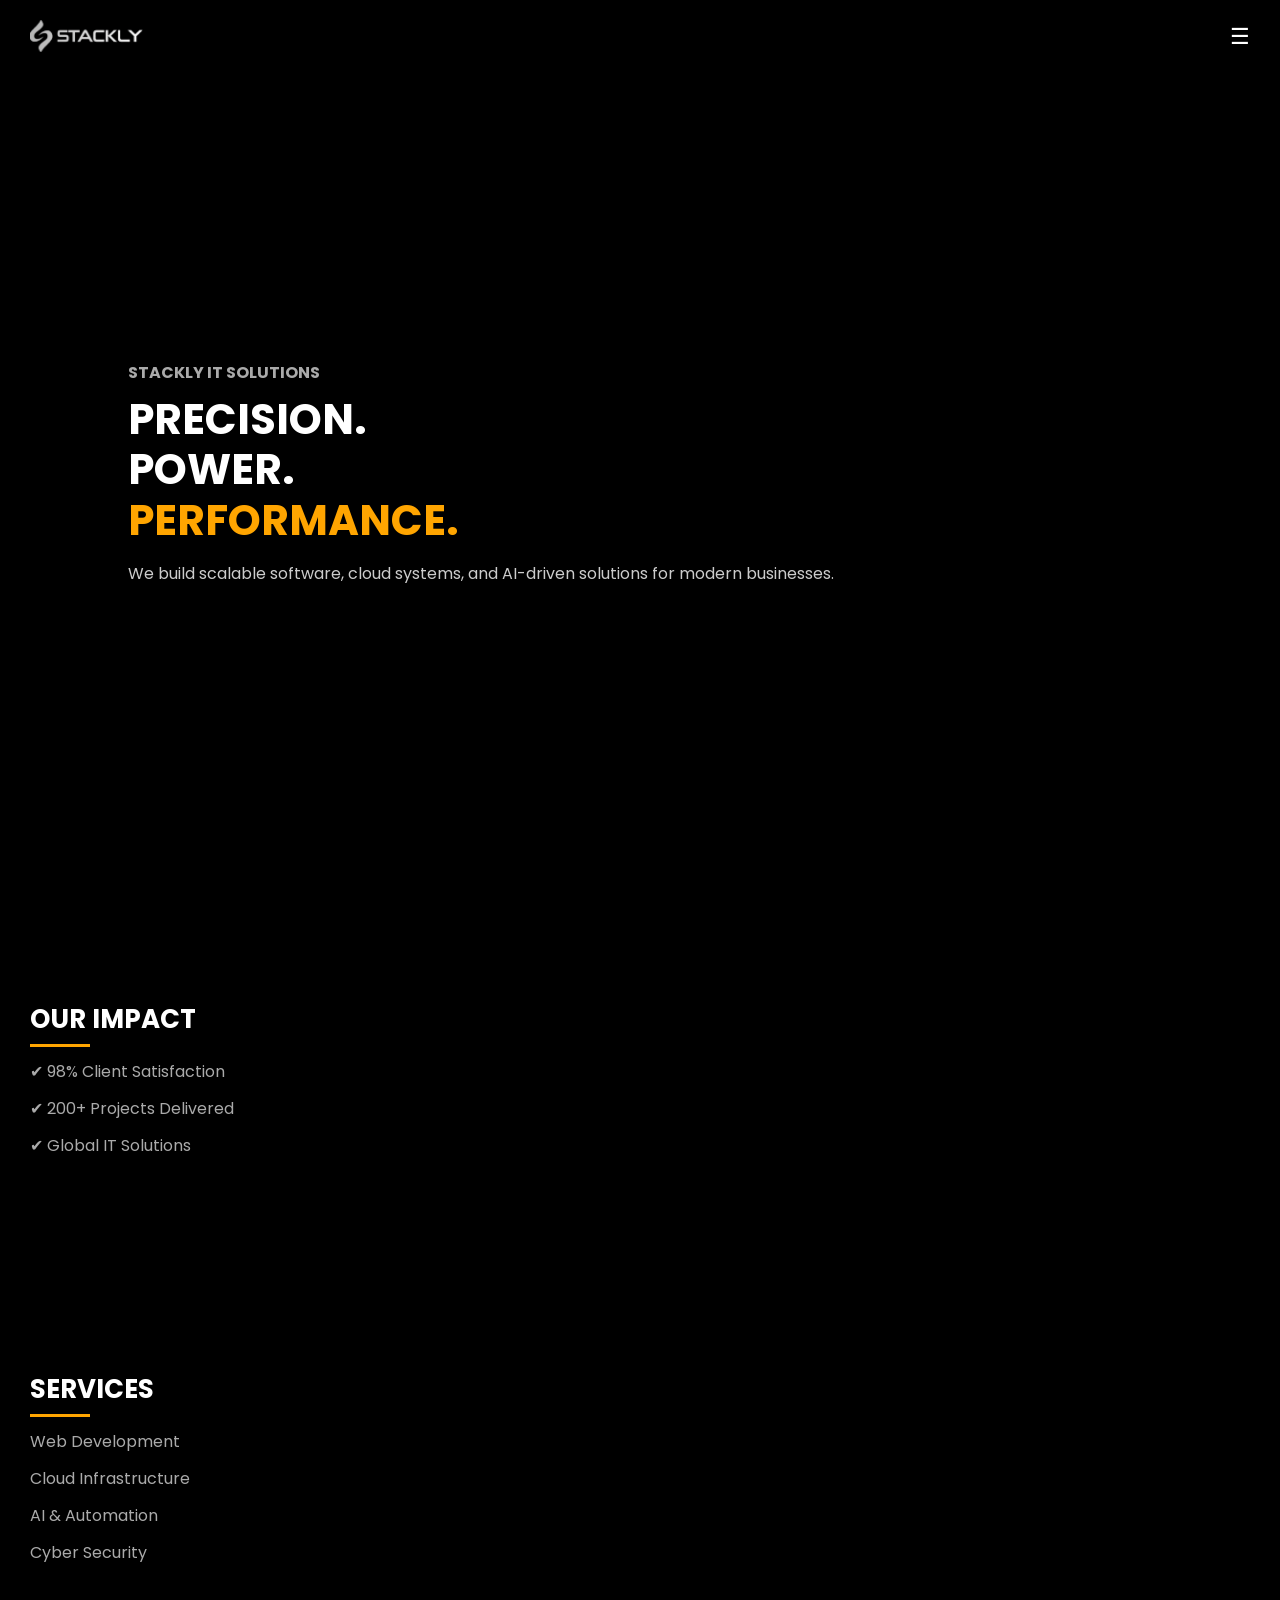
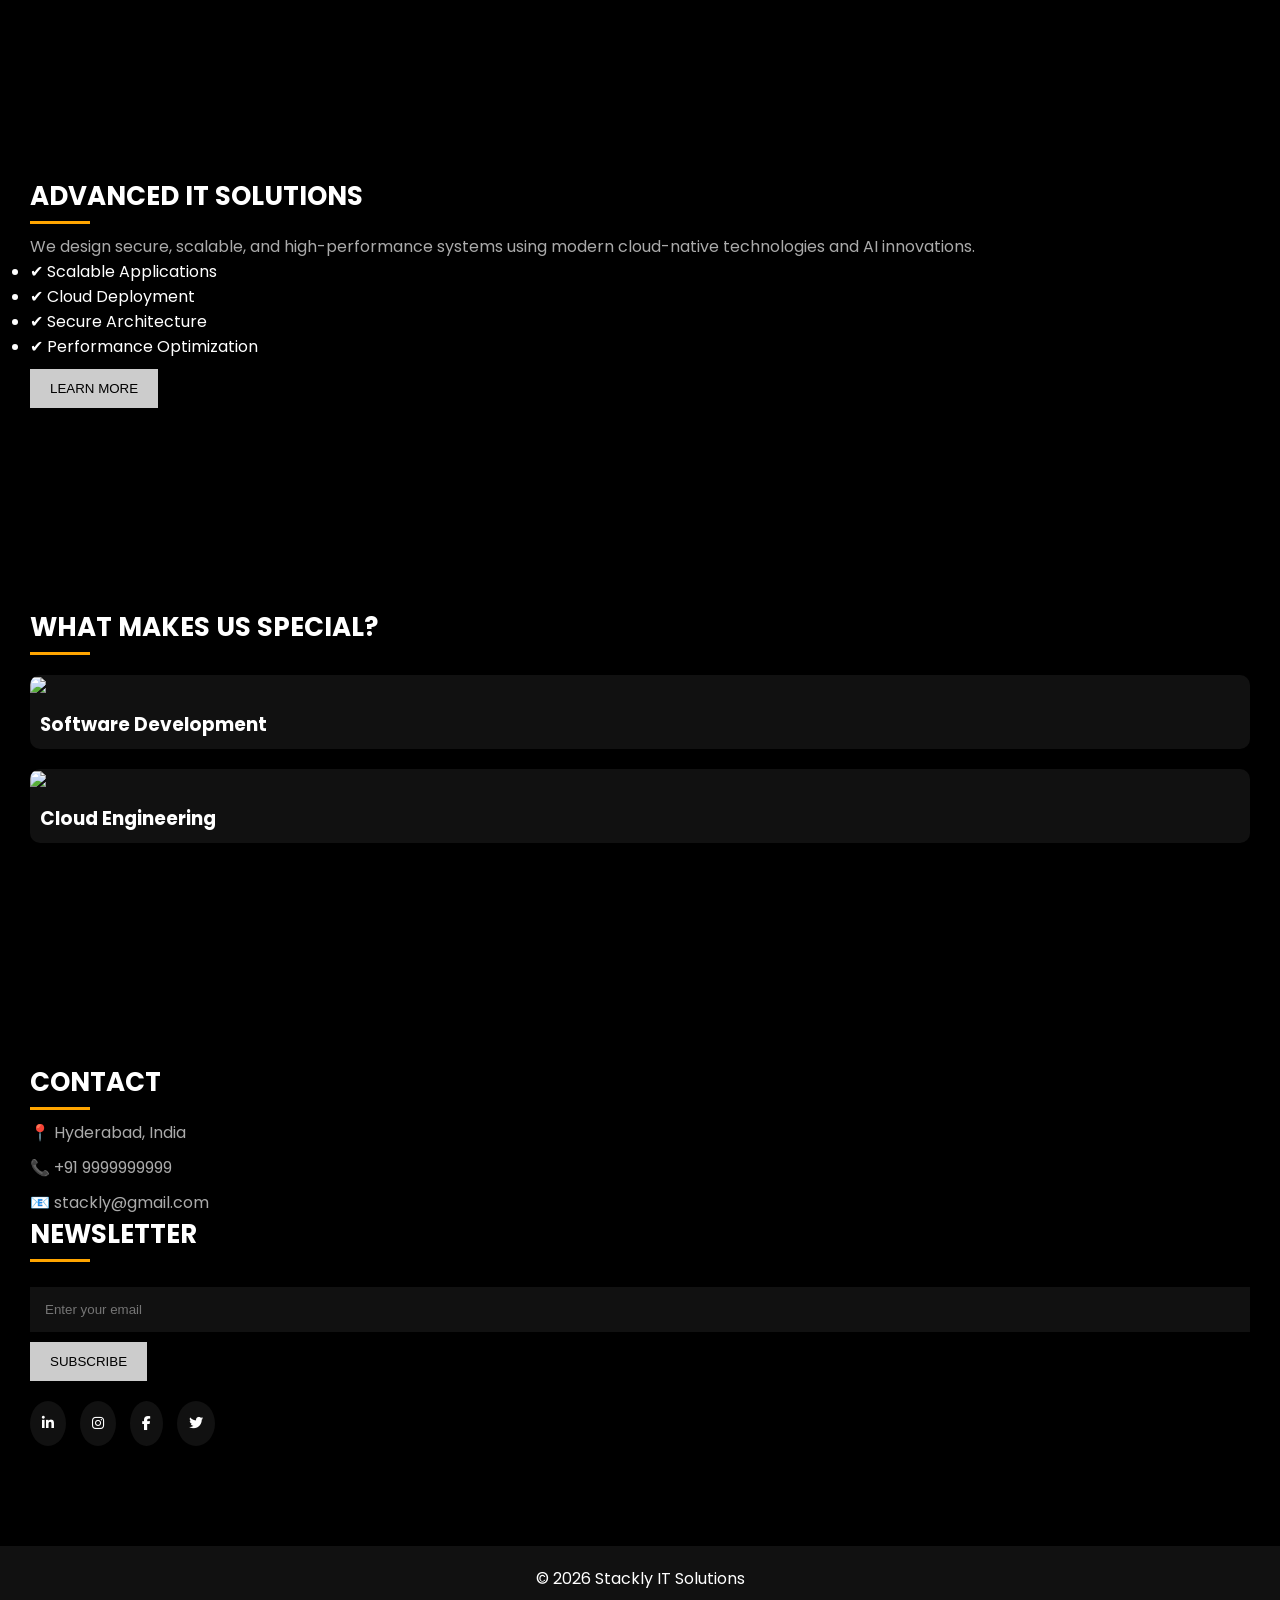
==== index.html @ 2396d8d6 "first commit" ====
<!DOCTYPE html>
<html lang="en">
<head>
  <meta charset="UTF-8">
  <meta name="viewport" content="width=device-width, initial-scale=1.0">
  <title>Stackly IT</title>

  <link rel="stylesheet" href="style.css">
  <link rel="stylesheet" href="menu.css">
<link rel="stylesheet" href="https://cdnjs.cloudflare.com/ajax/libs/font-awesome/6.5.0/css/all.min.css">
  <link href="https://fonts.googleapis.com/css2?family=Poppins:wght@300;500;700&display=swap" rel="stylesheet">
</head>

<body>

<!-- HEADER -->
<header class="header">
  <div class="logo">
  <img src="images/logo.webp" alt="Stackly">
</div>
  <div class="menu-icon" onclick="openMenu()">☰</div>
</header>

<!-- MENU -->
<div class="menu" id="menu">
  <div class="menu-box">
    <span class="close" onclick="closeMenu()">✕</span>

    <a href="index.html">Home</a>
    <a href="about.html">About Us</a>
    <a href="services.html">Services</a>
    <a href="projects.html">Projects</a>
    <a href="blog.html">Blog</a>
    <a href="contact.html">Contact</a>

    <a href="signup.html">
  <button class="signup">Sign Up</button>
</a>
    <a href="login.html"><button class="login">Login</button></a>
  </div>
</div>

<!-- HERO -->
<section class="hero" style="background-image:url('https://images.unsplash.com/photo-1498050108023-c5249f4df085')">
  <div class="overlay"></div>

  <div class="hero-content">
    <h4>STACKLY IT SOLUTIONS</h4>

    <h1>
      PRECISION.<br>
      POWER.<br>
      <span>PERFORMANCE.</span>
    </h1>

    <p>
      We build scalable software, cloud systems, and AI-driven solutions
      for modern businesses.
    </p>
  </div>
</section>

<!-- STATS -->
<section class="section reveal">
  <h2>OUR IMPACT</h2>

  <div class="list">
    <p>✔ 98% Client Satisfaction</p>
    <p>✔ 200+ Projects Delivered</p>
    <p>✔ Global IT Solutions</p>
  </div>
</section>

<!-- SERVICES -->
<section class="section reveal">
  <h2>SERVICES</h2>

  <div class="list">
    <p>Web Development</p>
    <p>Cloud Infrastructure</p>
    <p>AI & Automation</p>
    <p>Cyber Security</p>
  </div>
</section>

<!-- FEATURE -->
<section class="section reveal">
  <h2>ADVANCED IT SOLUTIONS</h2>

  <p>
    We design secure, scalable, and high-performance systems using modern
    cloud-native technologies and AI innovations.
  </p>

  <ul>
    <li>✔ Scalable Applications</li>
    <li>✔ Cloud Deployment</li>
    <li>✔ Secure Architecture</li>
    <li>✔ Performance Optimization</li>
  </ul>

  <button>LEARN MORE</button>
</section>

<!-- GALLERY -->
<section class="section reveal">
  <h2>WHAT MAKES US SPECIAL?</h2>

  <div class="cards">

    <div class="card">
      <img src="https://images.unsplash.com/photo-1518770660439-4636190af475">
      <h3>Software Development</h3>
    </div>

    <div class="card">
      <img src="https://images.unsplash.com/photo-1555949963-aa79dcee981c">
      <h3>Cloud Engineering</h3>
    </div>

  </div>
</section>

<!-- CONTACT -->
<section class="section reveal">

  <h2>CONTACT</h2>

  <p>📍 Hyderabad, India</p>
  <p>📞 +91 9999999999</p>
  <p>📧 stackly@gmail.com</p>

  <h2>NEWSLETTER</h2>

  <input type="email" placeholder="Enter your email">
  <button>SUBSCRIBE</button>

  <div class="socials">

  <a href="#"><i class="fab fa-linkedin-in"></i></a>
  <a href="#"><i class="fab fa-instagram"></i></a>
  <a href="#"><i class="fab fa-facebook-f"></i></a>
  <a href="#"><i class="fab fa-twitter"></i></a>

</div>
</section>

<!-- FOOTER -->
<footer class="footer">
  <p>© 2026 Stackly IT Solutions</p>
</footer>

<!-- JS -->
<script src="script.js"></script>

</body>
</html>
---- style.css ----
/* RESET */
* {
  margin: 0;
  padding: 0;
  box-sizing: border-box;
}

/* BODY */
body {
  font-family: 'Poppins', sans-serif;
  background: #000;
  color: white;
  overflow-x: hidden;
}

/* HEADER */
.header {
  position: fixed;
  width: 100%;
  display: flex;
  justify-content: space-between;
  padding: 20px 30px;
  z-index: 1000;
  transition: 0.3s;
}

.logo {
  font-weight: bold;
  font-size: 20px;
  text-align: center;
}

.menu-icon {
  font-size: 22px;
  cursor: pointer;
}

/* HERO */
.hero {
  height: 100vh;
  position: relative;
  background-size: cover;
  background-position: center;
}

.overlay {
  position: absolute;
  width: 100%;
  height: 100%;
  background: rgba(0,0,0,0.7);
}

.hero-content {
  position: absolute;
  top: 40%;
  left: 10%;
  animation: fadeUp 1s ease;
}

.hero h4 {
  color: #aaa;
  margin-bottom: 10px;
}

.hero h1 {
  font-size: 42px;
  line-height: 1.2;
}

.hero h1 span {
  color: orange;
}

.hero p {
  margin-top: 15px;
  color: #ccc;
}

/* SECTION */
.section {
  padding: 100px 30px;
}

.section h2 {
  font-size: 26px;
  margin-bottom: 10px;
  position: relative;
}

.section h2::after {
  content: "";
  width: 60px;
  height: 3px;
  background: orange;
  display: block;
  margin-top: 5px;
}

.section p {
  color: #aaa;
  margin-top: 10px;
}

/* LIST */
.list p {
  margin: 12px 0;
}

/* CARDS */
.cards {
  margin-top: 20px;
}

.card {
  margin-bottom: 20px;
  border-radius: 10px;
  overflow: hidden;
  background: #111;
}

.card img {
  width: 100%;
  transition: 0.5s;
}

.card:hover img {
  transform: scale(1.1);
}

.card h3 {
  padding: 10px;
}

/* FEATURE */
.feature {
  padding: 100px 30px;
}

.feature ul {
  margin-top: 15px;
}

.feature li {
  margin: 10px 0;
}

/* INPUT */
input {
  width: 100%;
  padding: 15px;
  margin-top: 15px;
  background: #111;
  border: none;
  color: white;
}

/* BUTTON */
button {
  padding: 12px 20px;
  background: #ccc;
  border: none;
  margin-top: 10px;
  cursor: pointer;
  transition: 0.3s;
}

button:hover {
  background: orange;
  color: black;
}

/* SOCIAL */
.socials {
  margin-top: 20px;
}

.socials span {
  margin-right: 10px;
  padding: 10px;
  background: #111;
  border-radius: 50%;
  transition: 0.3s;
}

.socials span:hover {
  background: orange;
}

/* FOOTER */
.footer {
  text-align: center;
  padding: 20px;
  background: #111;
}

/* LOGIN PAGE */
.login-section {
  height: 100vh;
  display: flex;
  justify-content: center;
  align-items: center;
}

.login-box {
  width: 300px;
  background: #111;
  padding: 30px;
  border-radius: 15px;
  text-align: center;
}

.login-box input {
  margin-bottom: 15px;
}

/* DASHBOARD */
.dashboard {
  display: flex;
  margin-top: 80px;
}

.sidebar {
  width: 200px;
  background: #111;
  padding: 20px;
  height: 100vh;
}

.sidebar li {
  margin: 15px 0;
}

.main {
  flex: 1;
  padding: 20px;
}

.stats {
  display: flex;
  gap: 20px;
  margin-top: 20px;
}

.stats .card {
  flex: 1;
  padding: 20px;
  text-align: center;
}

/* ANIMATIONS */
.reveal {
  opacity: 0;
  transform: translateY(50px);
  transition: 1s;
}

.reveal.active {
  opacity: 1;
  transform: translateY(0);
}

@keyframes fadeUp {
  from {
    opacity: 0;
    transform: translateY(40px);
  }
  to {
    opacity: 1;
    transform: translateY(0);
  }
}

/* RIPPLE */
button {
  position: relative;
  overflow: hidden;
}

.ripple {
  position: absolute;
  width: 100px;
  height: 100px;
  background: rgba(255,255,255,0.4);
  border-radius: 50%;
  transform: scale(0);
  animation: ripple 0.5s linear;
}

@keyframes ripple {
  to {
    transform: scale(3);
    opacity: 0;
  }
}

/* RESPONSIVE */
@media (max-width: 768px) {
  .hero-content {
    left: 5%;
  }

  .stats {
    flex-direction: column;
  }

  .dashboard {
    flex-direction: column;
  }

  .sidebar {
    width: 100%;
    height: auto;
  }
}



/* ================= SIGNUP PAGE ================= */

.signup-page {
  background: url("https://images.unsplash.com/photo-1503376780353-7e6692767b70") no-repeat center/cover;
  height: 100vh;
  color: white;
  overflow: hidden;
  position: relative;
}

/* OVERLAY */
.signup-page::before {
  content: "";
  position: absolute;
  width: 100%;
  height: 100%;
  background: rgba(0,0,0,0.75);
}

/* BACK BUTTON */
.back-btn {
  position: absolute;
  top: 20px;
  left: 20px;
  padding: 10px 15px;
  border-radius: 20px;
  background: rgba(255,255,255,0.1);
  color: white;
  text-decoration: none;
  backdrop-filter: blur(10px);
}

/* HEADER TEXT */
.top-text {
  position: absolute;
  top: 80px;
  width: 100%;
  text-align: center;
}

.top-text h1 {
  font-size: 30px;
}

.top-text p {
  color: orange;
  font-style: italic;
}

/* CARD */
.signup-card {
  position: absolute;
  bottom: 0;
  width: 100%;
  max-width: 420px;
  left: 50%;
  transform: translateX(-50%) translateY(100px);
  background: rgba(20,20,20,0.9);
  padding: 25px;
  border-radius: 20px 20px 0 0;
  backdrop-filter: blur(15px);
  animation: slideUp 0.6s ease forwards;
}

@keyframes slideUp {
  to {
    transform: translateX(-50%) translateY(0);
  }
}

.signup-card h2,
.signup-card h3 {
  text-align: center;
}

.desc {
  text-align: center;
  color: #aaa;
  margin-bottom: 20px;
}

/* FORM */
.signup-card label {
  font-size: 12px;
  color: #aaa;
  display: block;
  margin-top: 15px;
}

.signup-card input {
  width: 100%;
  padding: 12px;
  margin-top: 5px;
  border-radius: 10px;
  border: none;
  background: #111;
  color: white;
}

/* BUTTON */
.register {
  width: 100%;
  padding: 14px;
  margin-top: 20px;
  background: orange;
  border: none;
  border-radius: 10px;
  font-weight: bold;
}

/* LOGIN TEXT */
.login-text {
  text-align: center;
  margin-top: 15px;
  color: #aaa;
}

.login-text a {
  color: orange;
}


/* SOCIAL ICONS */
.socials {
  margin-top: 20px;
}

.socials a {
  display: inline-block;
  margin-right: 10px;
  padding: 12px;
  background: #111;
  border-radius: 50%;
  color: white;
  transition: 0.3s;
  font-size: 14px;
}

.socials a:hover {
  background: orange;
  color: black;
  transform: scale(1.1);
}


/* ================= LOGIN PAGE ================= */

.login-page {
  background: url("https://images.unsplash.com/photo-1503376780353-7e6692767b70") no-repeat center/cover;
  height: 100vh;
  color: white;
  position: relative;
}

/* OVERLAY */
.login-page::before {
  content: "";
  position: absolute;
  width: 100%;
  height: 100%;
  background: rgba(0,0,0,0.75);
}

/* TOP TEXT */
.top-text {
  position: absolute;
  top: 80px;
  width: 100%;
  text-align: center;
}

.top-text h1 {
  font-size: 30px;
}

.top-text p {
  color: orange;
  font-style: italic;
}

/* CARD */
.login-card {
  position: absolute;
  bottom: 0;
  width: 100%;
  max-width: 420px;
  left: 50%;
  transform: translateX(-50%) translateY(100px);
  background: rgba(20,20,20,0.9);
  padding: 25px;
  border-radius: 20px 20px 0 0;
  backdrop-filter: blur(15px);
  animation: slideUp 0.6s ease forwards;
}

/* TEXT */
.login-card h2,
.login-card h3 {
  text-align: center;
}

.desc {
  text-align: center;
  color: #aaa;
  margin-bottom: 20px;
}

/* INPUT BOX */
.input-box {
  display: flex;
  align-items: center;
  background: #111;
  border-radius: 10px;
  padding: 10px;
  margin-top: 8px;
}

.input-box i {
  margin-right: 10px;
  color: #aaa;
}

.input-box input {
  border: none;
  background: transparent;
  color: white;
  width: 100%;
  outline: none;
}

/* LABEL ROW */
.label-row {
  display: flex;
  justify-content: space-between;
  margin-top: 15px;
}

.forgot {
  font-size: 12px;
  color: #aaa;
}

/* BUTTON */
.login-btn {
  width: 100%;
  padding: 14px;
  margin-top: 20px;
  background: orange;
  border: none;
  border-radius: 10px;
  font-weight: bold;
}

/* SIGNUP TEXT */
.signup-text {
  text-align: center;
  margin-top: 15px;
  color: #aaa;
}

.signup-text a {
  color: orange;
}

.logo img {
  height: 32px;
  width: auto;
  object-fit: contain;
  text-align: center;
  
}
---- menu.css ----
.menu {
  position: fixed;
  inset: 0;
  background: rgba(0,0,0,0.85);
  backdrop-filter: blur(12px);

  display: flex;
  justify-content: center;
  align-items: center;

  opacity: 0;
  visibility: hidden;
  transition: 0.4s;
  z-index: 999;
}

.menu.active {
  opacity: 1;
  visibility: visible;
}

/* BOX */
.menu-box {
  width: 85%;
  max-width: 320px;
  background: rgba(20,20,20,0.95);
  padding: 25px;
  border-radius: 20px;
  text-align: center;
  position: relative;

  animation: menuPop 0.4s ease;
}

@keyframes menuPop {
  from {
    transform: scale(0.8);
    opacity: 0;
  }
  to {
    transform: scale(1);
    opacity: 1;
  }
}

/* CLOSE */
.close {
  position: absolute;
  right: 20px;
  top: 15px;
  font-size: 20px;
  cursor: pointer;
}

/* LINKS */
.menu-box a {
  display: block;
  margin: 10px 0;
  padding: 14px;
  border-radius: 12px;
  background: linear-gradient(145deg, #2a1a08, #3a220c);
  color: white;
  text-decoration: none;
  transition: 0.3s;
}

.menu-box a:hover {
  background: orange;
  color: black;
}

/* BUTTONS */
.signup {
  width: 100%;
  margin-top: 15px;
  padding: 14px;
  border-radius: 12px;
  border: 1px solid orange;
  background: transparent;
  color: orange;
}

.login {
  width: 100%;
  margin-top: 10px;
  padding: 14px;
  border-radius: 12px;
  background: orange;
  color: black;
  font-weight: bold;
}

/* MOON ICON */
.moon {
  margin-top: 15px;
  font-size: 22px;
}
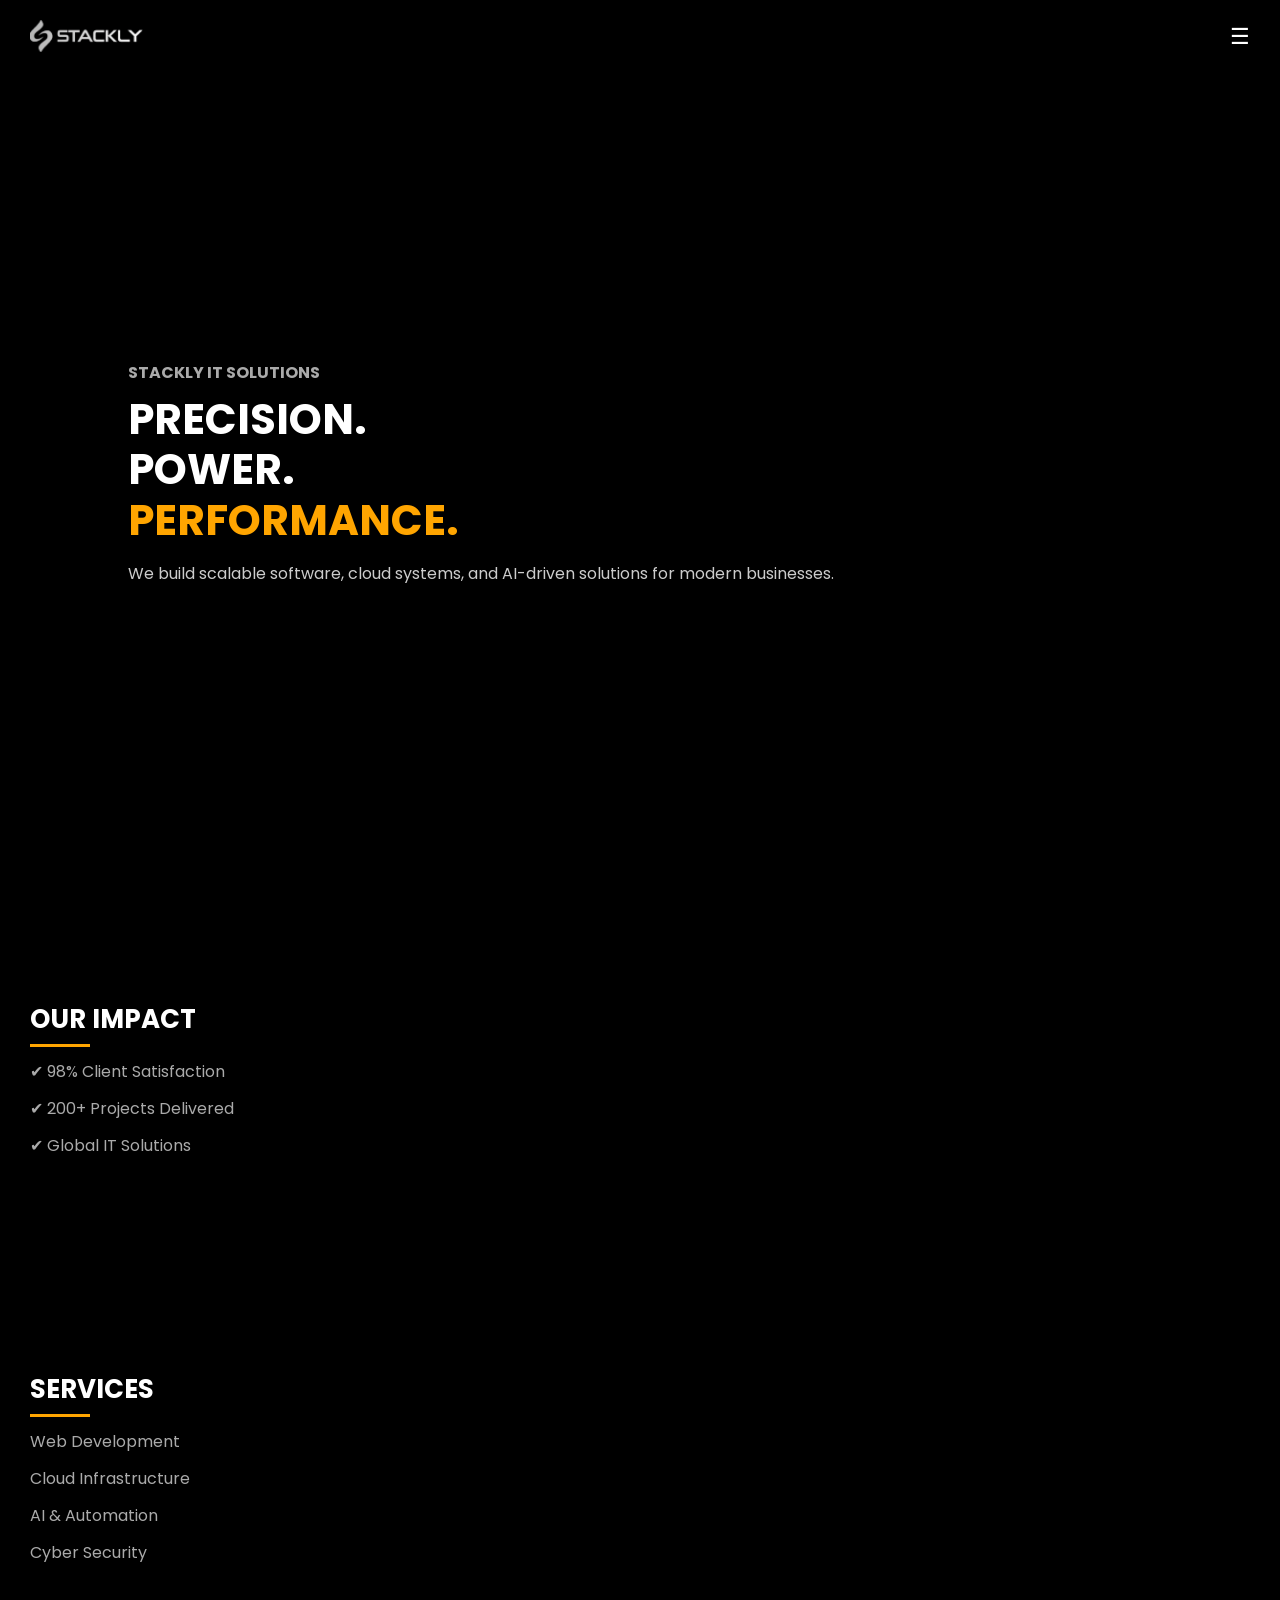
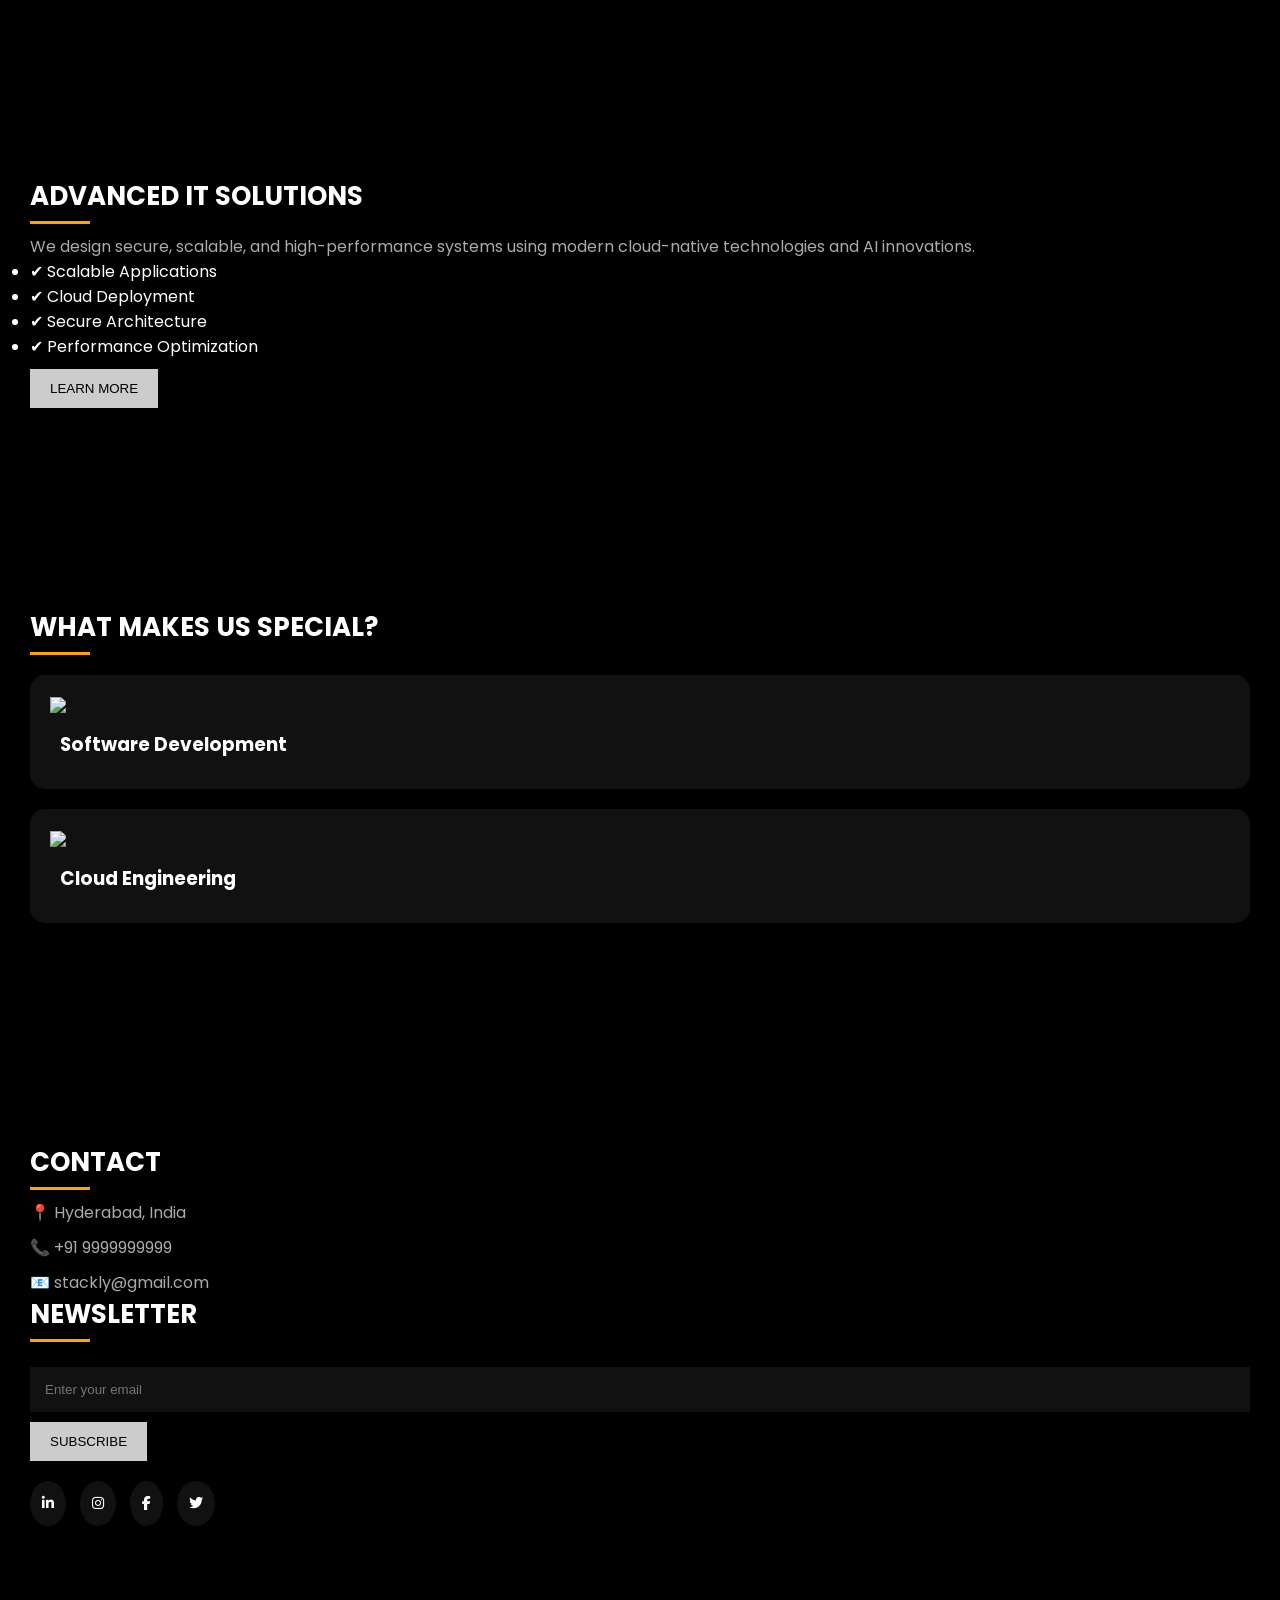
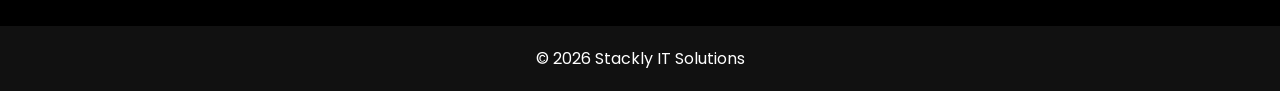
==== commit 820709f3: "first commit" ====
--- a/index.html
+++ b/index.html
@@ -32,7 +32,7 @@
     <a href="projects.html">Projects</a>
     <a href="blog.html">Blog</a>
     <a href="contact.html">Contact</a>
-
+    <a href="dashboard.html" class="nav-link">Dashboard</a>
     <a href="signup.html">
   <button class="signup">Sign Up</button>
 </a>
--- a/style.css
+++ b/style.css
@@ -214,10 +214,6 @@
 }
 
 /* DASHBOARD */
-.dashboard {
-  display: flex;
-  margin-top: 80px;
-}
 
 .sidebar {
   width: 200px;
@@ -585,4 +581,163 @@
   object-fit: contain;
   text-align: center;
   
+}
+
+
+/* DASHBOARD */
+
+.dashboard-header {
+  display: flex;
+  justify-content: space-between;
+  padding: 15px;
+}
+
+.header-buttons button {
+  margin-left: 10px;
+  padding: 10px 15px;
+  border-radius: 20px;
+  border: none;
+}
+
+.mode-btn {
+  background: #111;
+  color: white;
+}
+
+.exit-btn {
+  background: transparent;
+  border: 1px solid red;
+  color: red;
+}
+
+/* TITLE */
+.dashboard-title {
+  padding: 20px;
+}
+
+.dashboard-title h1 {
+  font-size: 30px;
+}
+
+/* CARDS */
+.stats {
+  display: flex;
+  gap: 10px;
+  padding: 20px;
+}
+
+.card {
+  flex: 1;
+  background: #111;
+  padding: 20px;
+  border-radius: 15px;
+}
+
+.green { color: #00ffae; }
+.yellow { color: orange; }
+
+/* CHART */
+.chart-section {
+  padding: 20px;
+}
+
+/* PROGRESS */
+.progress-section {
+  padding: 20px;
+}
+
+.progress-box {
+  margin-bottom: 15px;
+}
+
+.bar {
+  height: 8px;
+  background: #222;
+  border-radius: 10px;
+}
+
+.fill {
+  height: 8px;
+  border-radius: 10px;
+}
+
+.blue { background: #4cc9f0; }
+.orange { background: orange; }
+.purple { background: #9d4edd; }
+
+/* STATUS */
+.status-section {
+  padding: 20px;
+}
+
+.status-item {
+  background: #111;
+  padding: 15px;
+  margin: 10px 0;
+  border-radius: 10px;
+}
+
+.green-dot::before {
+  content: "● ";
+  color: #00ffae;
+}
+
+.yellow-dot::before {
+  content: "● ";
+  color: orange;
+}
+
+
+/* ================= LOADER ================= */
+
+#loader {
+  position: fixed;
+  top: 0;
+  left: 0;
+  width: 100%;
+  height: 100%;
+  background: #000;
+  display: flex;
+  flex-direction: column;
+  justify-content: center;
+  align-items: center;
+  z-index: 9999;
+
+  transition: opacity 0.6s ease, visibility 0.6s;
+}
+
+/* HIDE LOADER */
+#loader.hide {
+  opacity: 0;
+  visibility: hidden;
+}
+
+/* LOGO */
+.loader-logo {
+  width: 160px;
+  height: auto;
+  margin-bottom: 25px;
+  object-fit: contain;
+}
+
+/* TEXT */
+.typing-text {
+  font-size: 14px;
+  letter-spacing: 4px;
+  color: #ff7a00; /* premium orange */
+  text-transform: uppercase;
+}
+
+/* CURSOR */
+.cursor {
+  display: inline-block;
+  margin-left: 5px;
+  animation: blink 1s infinite;
+}
+
+/* BLINK EFFECT */
+@keyframes blink {
+  0% { opacity: 1; }
+  50% { opacity: 0; }
+  100% { opacity: 1; }
 }
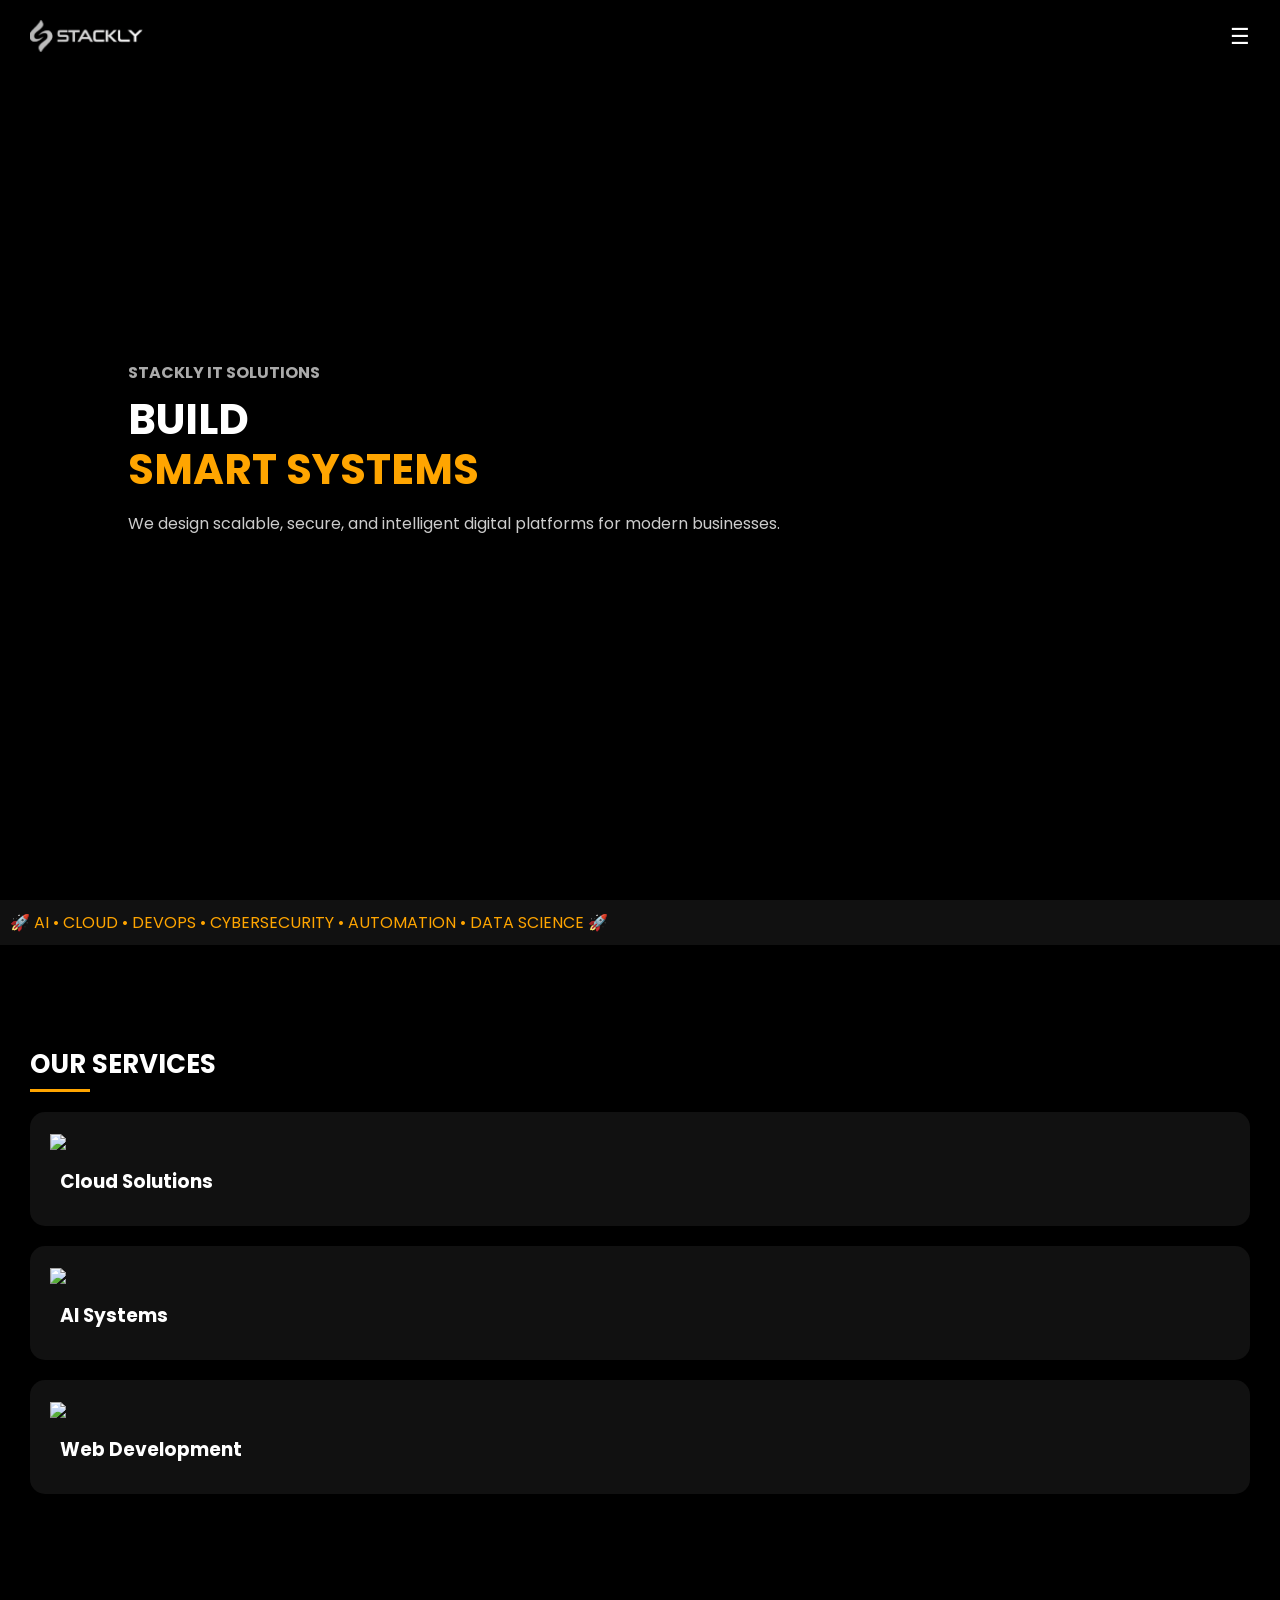
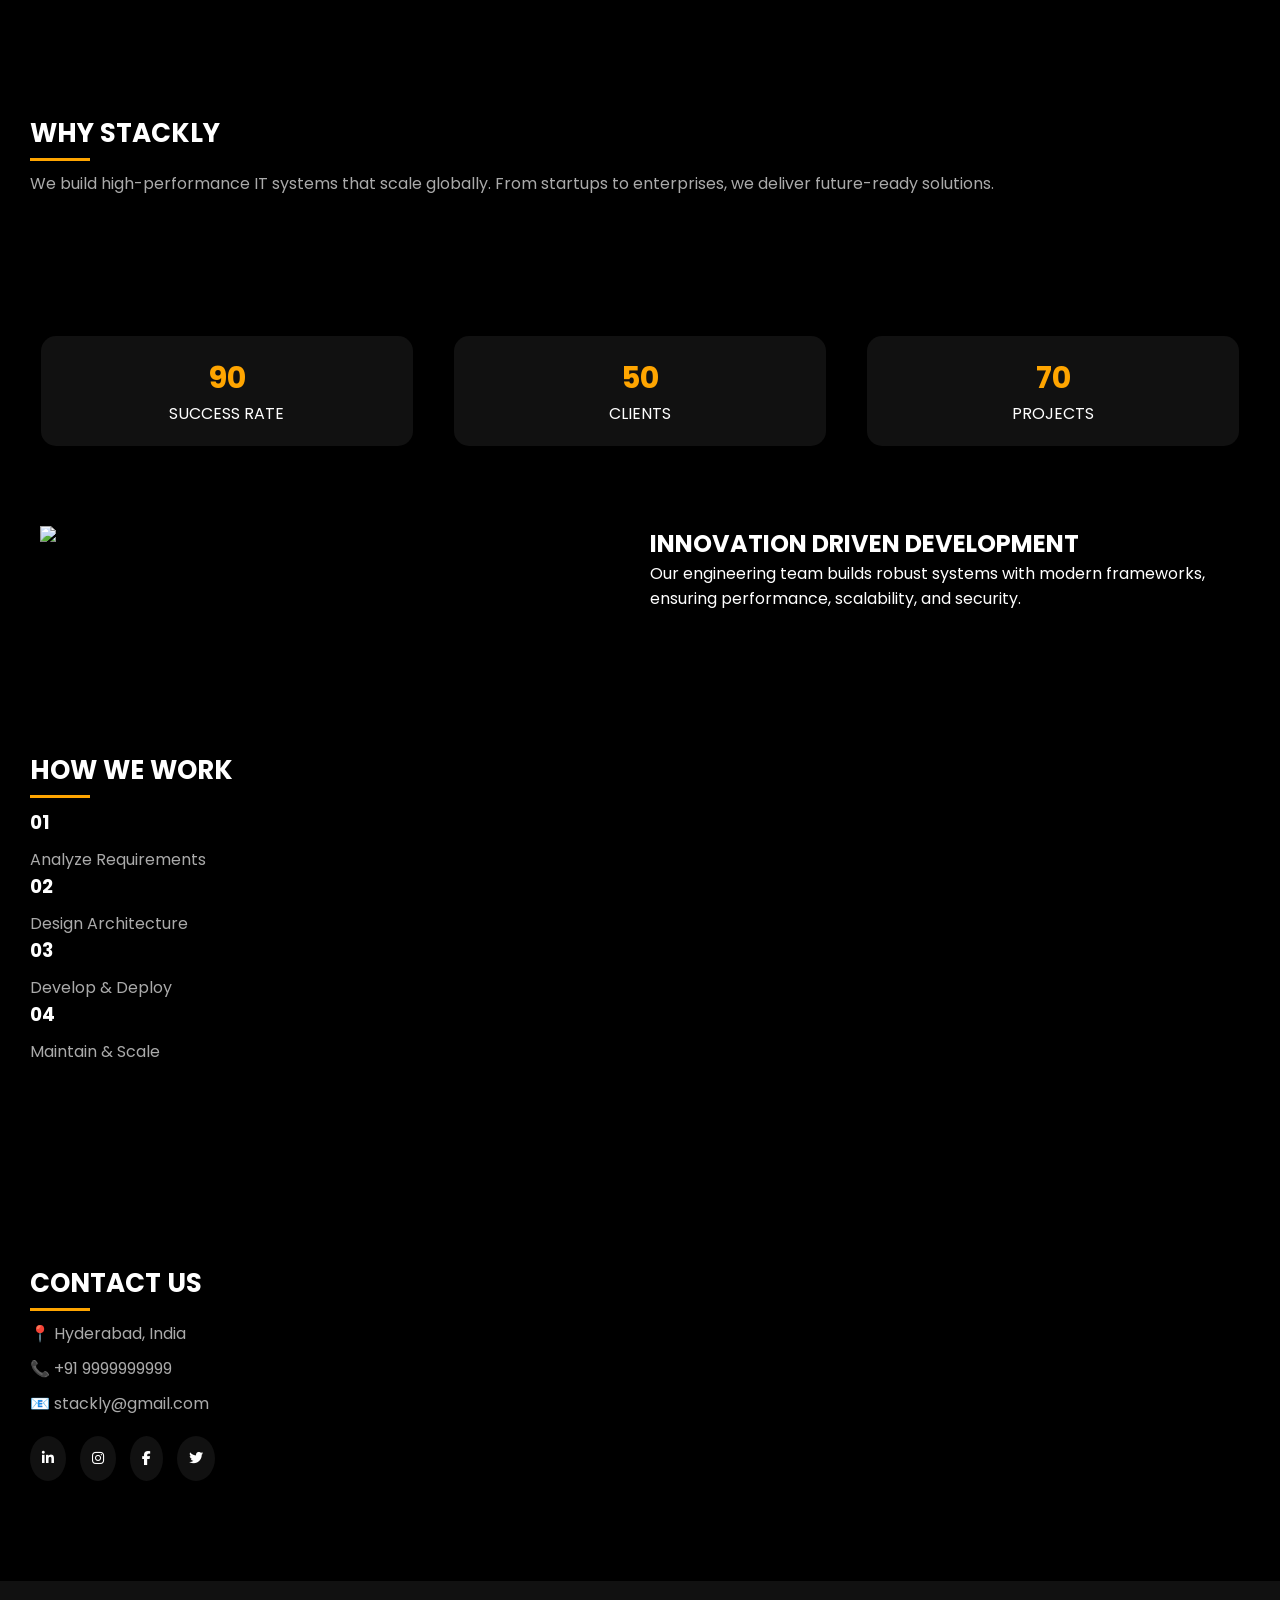
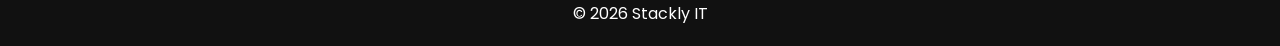
==== commit b8d563bb: "first commit" ====
--- a/index.html
+++ b/index.html
@@ -1,23 +1,30 @@
 <!DOCTYPE html>
 <html lang="en">
 <head>
-  <meta charset="UTF-8">
-  <meta name="viewport" content="width=device-width, initial-scale=1.0">
-  <title>Stackly IT</title>
-
-  <link rel="stylesheet" href="style.css">
-  <link rel="stylesheet" href="menu.css">
+<meta charset="UTF-8">
+<meta name="viewport" content="width=device-width, initial-scale=1.0">
+<title>Stackly IT Solutions</title>
+
+<link rel="stylesheet" href="style.css">
+<link rel="stylesheet" href="menu.css">
 <link rel="stylesheet" href="https://cdnjs.cloudflare.com/ajax/libs/font-awesome/6.5.0/css/all.min.css">
-  <link href="https://fonts.googleapis.com/css2?family=Poppins:wght@300;500;700&display=swap" rel="stylesheet">
+<link href="https://fonts.googleapis.com/css2?family=Poppins:wght@300;500;700&display=swap" rel="stylesheet">
+
 </head>
 
 <body>
+
+<!-- LOADER -->
+<div id="loader">
+  <img src="images/logo.webp" class="loader-logo">
+  <h2><span id="text"></span><span class="cursor">|</span></h2>
+</div>
 
 <!-- HEADER -->
 <header class="header">
   <div class="logo">
-  <img src="images/logo.webp" alt="Stackly">
-</div>
+    <img src="images/logo.webp">
+  </div>
   <div class="menu-icon" onclick="openMenu()">☰</div>
 </header>
 
@@ -27,130 +34,170 @@
     <span class="close" onclick="closeMenu()">✕</span>
 
     <a href="index.html">Home</a>
-    <a href="about.html">About Us</a>
+    <a href="about.html">About</a>
     <a href="services.html">Services</a>
     <a href="projects.html">Projects</a>
     <a href="blog.html">Blog</a>
     <a href="contact.html">Contact</a>
-    <a href="dashboard.html" class="nav-link">Dashboard</a>
-    <a href="signup.html">
-  <button class="signup">Sign Up</button>
-</a>
+    <a href="dashboard.html">Dashboard</a>
+
+    <a href="signup.html"><button class="signup">Sign Up</button></a>
     <a href="login.html"><button class="login">Login</button></a>
   </div>
 </div>
 
 <!-- HERO -->
-<section class="hero" style="background-image:url('https://images.unsplash.com/photo-1498050108023-c5249f4df085')">
+<section class="hero">
   <div class="overlay"></div>
 
   <div class="hero-content">
     <h4>STACKLY IT SOLUTIONS</h4>
 
     <h1>
-      PRECISION.<br>
-      POWER.<br>
-      <span>PERFORMANCE.</span>
+      BUILD <br>
+      <span>SMART SYSTEMS</span>
     </h1>
 
     <p>
-      We build scalable software, cloud systems, and AI-driven solutions
+      We design scalable, secure, and intelligent digital platforms
       for modern businesses.
     </p>
   </div>
 </section>
 
+<!-- MOVING TEXT -->
+<section class="moving-text-section">
+  <div class="moving-text">
+    🚀 AI • CLOUD • DEVOPS • CYBERSECURITY • AUTOMATION • DATA SCIENCE 🚀
+  </div>
+</section>
+
+<!-- SERVICES -->
+<section class="section reveal">
+
+  <h2>OUR SERVICES</h2>
+
+  <div class="cards">
+
+    <div class="card hover-zoom">
+      <img src="https://images.unsplash.com/photo-1555949963-aa79dcee981c">
+      <h3>Cloud Solutions</h3>
+    </div>
+
+    <div class="card hover-zoom">
+      <img src="https://images.unsplash.com/photo-1518770660439-4636190af475">
+      <h3>AI Systems</h3>
+    </div>
+
+    <div class="card hover-zoom">
+      <img src="https://images.unsplash.com/photo-1498050108023-c5249f4df085">
+      <h3>Web Development</h3>
+    </div>
+
+  </div>
+
+</section>
+
+<!-- ABOUT -->
+<section class="section reveal">
+
+  <h2>WHY STACKLY</h2>
+
+  <p>
+    We build high-performance IT systems that scale globally.
+    From startups to enterprises, we deliver future-ready solutions.
+  </p>
+
+</section>
+
 <!-- STATS -->
-<section class="section reveal">
-  <h2>OUR IMPACT</h2>
-
-  <div class="list">
-    <p>✔ 98% Client Satisfaction</p>
-    <p>✔ 200+ Projects Delivered</p>
-    <p>✔ Global IT Solutions</p>
-  </div>
-</section>
-
-<!-- SERVICES -->
-<section class="section reveal">
-  <h2>SERVICES</h2>
-
-  <div class="list">
-    <p>Web Development</p>
-    <p>Cloud Infrastructure</p>
-    <p>AI & Automation</p>
-    <p>Cyber Security</p>
-  </div>
-</section>
-
-<!-- FEATURE -->
-<section class="section reveal">
-  <h2>ADVANCED IT SOLUTIONS</h2>
-
-  <p>
-    We design secure, scalable, and high-performance systems using modern
-    cloud-native technologies and AI innovations.
-  </p>
-
-  <ul>
-    <li>✔ Scalable Applications</li>
-    <li>✔ Cloud Deployment</li>
-    <li>✔ Secure Architecture</li>
-    <li>✔ Performance Optimization</li>
-  </ul>
-
-  <button>LEARN MORE</button>
-</section>
-
-<!-- GALLERY -->
-<section class="section reveal">
-  <h2>WHAT MAKES US SPECIAL?</h2>
-
-  <div class="cards">
-
-    <div class="card">
-      <img src="https://images.unsplash.com/photo-1518770660439-4636190af475">
-      <h3>Software Development</h3>
-    </div>
-
-    <div class="card">
-      <img src="https://images.unsplash.com/photo-1555949963-aa79dcee981c">
-      <h3>Cloud Engineering</h3>
-    </div>
-
-  </div>
+<section class="stats-section reveal">
+
+  <div class="stat-box">
+    <h1 class="counter" data-target="98">90</h1>
+    <p>SUCCESS RATE</p>
+  </div>
+
+  <div class="stat-box">
+    <h1 class="counter" data-target="250">50</h1>
+    <p>CLIENTS</p>
+  </div>
+
+  <div class="stat-box">
+    <h1 class="counter" data-target="120">70</h1>
+    <p>PROJECTS</p>
+  </div>
+
+</section>
+
+<!-- FEATURE IMAGE -->
+<section class="feature-image reveal">
+
+  <img src="https://images.unsplash.com/photo-1531297484001-80022131f5a1">
+
+  <div class="feature-text">
+    <h2>INNOVATION DRIVEN DEVELOPMENT</h2>
+    <p>
+      Our engineering team builds robust systems with modern frameworks,
+      ensuring performance, scalability, and security.
+    </p>
+  </div>
+
+</section>
+
+<!-- PROCESS -->
+<section class="section reveal">
+
+  <h2>HOW WE WORK</h2>
+
+  <div class="process">
+
+    <div class="step">
+      <h3>01</h3>
+      <p>Analyze Requirements</p>
+    </div>
+
+    <div class="step">
+      <h3>02</h3>
+      <p>Design Architecture</p>
+    </div>
+
+    <div class="step">
+      <h3>03</h3>
+      <p>Develop & Deploy</p>
+    </div>
+
+    <div class="step">
+      <h3>04</h3>
+      <p>Maintain & Scale</p>
+    </div>
+
+  </div>
+
 </section>
 
 <!-- CONTACT -->
 <section class="section reveal">
 
-  <h2>CONTACT</h2>
+  <h2>CONTACT US</h2>
 
   <p>📍 Hyderabad, India</p>
   <p>📞 +91 9999999999</p>
   <p>📧 stackly@gmail.com</p>
 
-  <h2>NEWSLETTER</h2>
-
-  <input type="email" placeholder="Enter your email">
-  <button>SUBSCRIBE</button>
-
   <div class="socials">
-
-  <a href="#"><i class="fab fa-linkedin-in"></i></a>
-  <a href="#"><i class="fab fa-instagram"></i></a>
-  <a href="#"><i class="fab fa-facebook-f"></i></a>
-  <a href="#"><i class="fab fa-twitter"></i></a>
-
-</div>
-</section>
-
-<!-- FOOTER -->
+    <a href="#"><i class="fab fa-linkedin-in"></i></a>
+    <a href="#"><i class="fab fa-instagram"></i></a>
+    <a href="#"><i class="fab fa-facebook-f"></i></a>
+    <a href="#"><i class="fab fa-twitter"></i></a>
+  </div>
+
+</section>
+
 <footer class="footer">
-  <p>© 2026 Stackly IT Solutions</p>
+  <p>© 2026 Stackly IT</p>
 </footer>
 
-<!-- JS -->
 <script src="script.js"></script>
 
 </body>
--- a/style.css
+++ b/style.css
@@ -740,4 +740,257 @@
   0% { opacity: 1; }
   50% { opacity: 0; }
   100% { opacity: 1; }
+}
+
+
+
+
+/* STATS */
+.stats-section {
+  display: flex;
+  justify-content: space-around;
+  padding: 40px 20px;
+  text-align: center;
+}
+
+.stat-box {
+  background: #111;
+  padding: 20px;
+  border-radius: 15px;
+  width: 30%;
+}
+
+.stat-box h1 {
+  font-size: 30px;
+  color: orange;
+}
+
+/* HOVER IMAGE */
+.hover-zoom img {
+  transition: 0.4s;
+}
+
+.hover-zoom:hover img {
+  transform: scale(1.1);
+}
+
+/* FADE TEXT */
+.fade-text {
+  opacity: 0;
+  transform: translateY(20px);
+  animation: fadeUp 1s forwards;
+}
+
+@keyframes fadeUp {
+  to {
+    opacity: 1;
+    transform: translateY(0);
+  }
+}
+
+/* LIST ANIMATION */
+.animated-list li {
+  opacity: 0;
+  transform: translateX(-20px);
+  animation: slideIn 0.5s forwards;
+}
+
+.animated-list li:nth-child(1) { animation-delay: 0.2s; }
+.animated-list li:nth-child(2) { animation-delay: 0.4s; }
+.animated-list li:nth-child(3) { animation-delay: 0.6s; }
+.animated-list li:nth-child(4) { animation-delay: 0.8s; }
+
+@keyframes slideIn {
+  to {
+    opacity: 1;
+    transform: translateX(0);
+  }
+}
+
+
+/* MOVING TEXT */
+.moving-text-section {
+  overflow: hidden;
+  white-space: nowrap;
+  background: #111;
+  padding: 10px;
+}
+
+.moving-text {
+  display: inline-block;
+  animation: moveText 15s linear infinite;
+  color: orange;
+}
+
+@keyframes moveText {
+  from { transform: translateX(100%); }
+  to { transform: translateX(-100%); }
+}
+
+/* PROJECT GRID */
+.projects-grid {
+  display: flex;
+  gap: 20px;
+}
+
+.project-card {
+  position: relative;
+  overflow: hidden;
+  border-radius: 10px;
+}
+
+.project-card img {
+  width: 100%;
+  transition: 0.4s;
+}
+
+.project-card:hover img {
+  transform: scale(1.1);
+}
+
+/* OVERLAY */
+.overlay-box {
+  position: absolute;
+  bottom: 0;
+  background: rgba(0,0,0,0.7);
+  width: 100%;
+  padding: 10px;
+  opacity: 0;
+  transition: 0.4s;
+}
+
+.project-card:hover .overlay-box {
+  opacity: 1;
+}
+
+/* IMPACT */
+.impact {
+  display: flex;
+  justify-content: space-around;
+}
+
+.impact-box {
+  text-align: center;
+}
+
+.impact-box h1 {
+  color: orange;
+}
+
+/* FEATURE */
+.feature-image {
+  display: flex;
+  gap: 20px;
+  padding: 40px;
+}
+
+.feature-image img {
+  width: 50%;
+}
+
+.feature-text {
+  width: 50%;
+}
+
+
+
+
+/* HERO */
+.contact-hero-new {
+  height: 80vh;
+  background: url("https://images.unsplash.com/photo-1498050108023-c5249f4df085") center/cover;
+  position: relative;
+  display: flex;
+  align-items: center;
+  justify-content: center;
+}
+
+.contact-overlay {
+  position: absolute;
+  width: 100%;
+  height: 100%;
+  background: rgba(0,0,0,0.7);
+}
+
+.contact-hero-content {
+  position: relative;
+  text-align: center;
+}
+
+.contact-hero-content span {
+  color: orange;
+}
+
+/* QUICK CARDS */
+.quick-contact {
+  display: flex;
+  justify-content: space-around;
+  padding: 40px;
+}
+
+.contact-card {
+  background: #111;
+  padding: 25px;
+  border-radius: 15px;
+  text-align: center;
+  transition: 0.4s;
+}
+
+.contact-card:hover {
+  transform: translateY(-10px);
+}
+
+/* MAIN */
+.contact-main {
+  display: flex;
+  gap: 40px;
+  padding: 40px;
+}
+
+.contact-info {
+  width: 50%;
+}
+
+.contact-form-box {
+  width: 50%;
+  background: #111;
+  padding: 20px;
+  border-radius: 15px;
+}
+
+/* FORM */
+.contact-form-new {
+  display: flex;
+  flex-direction: column;
+  gap: 15px;
+}
+
+.contact-form-new input,
+.contact-form-new textarea,
+.contact-form-new select {
+  padding: 12px;
+  background: #000;
+  color: white;
+  border: none;
+}
+
+.contact-form-new button {
+  background: orange;
+  padding: 12px;
+  border: none;
+}
+
+/* PROCESS */
+.process-grid {
+  display: flex;
+  justify-content: space-around;
+  padding: 40px;
+}
+
+.process-box {
+  text-align: center;
+}
+
+.process-box h3 {
+  color: orange;
 }
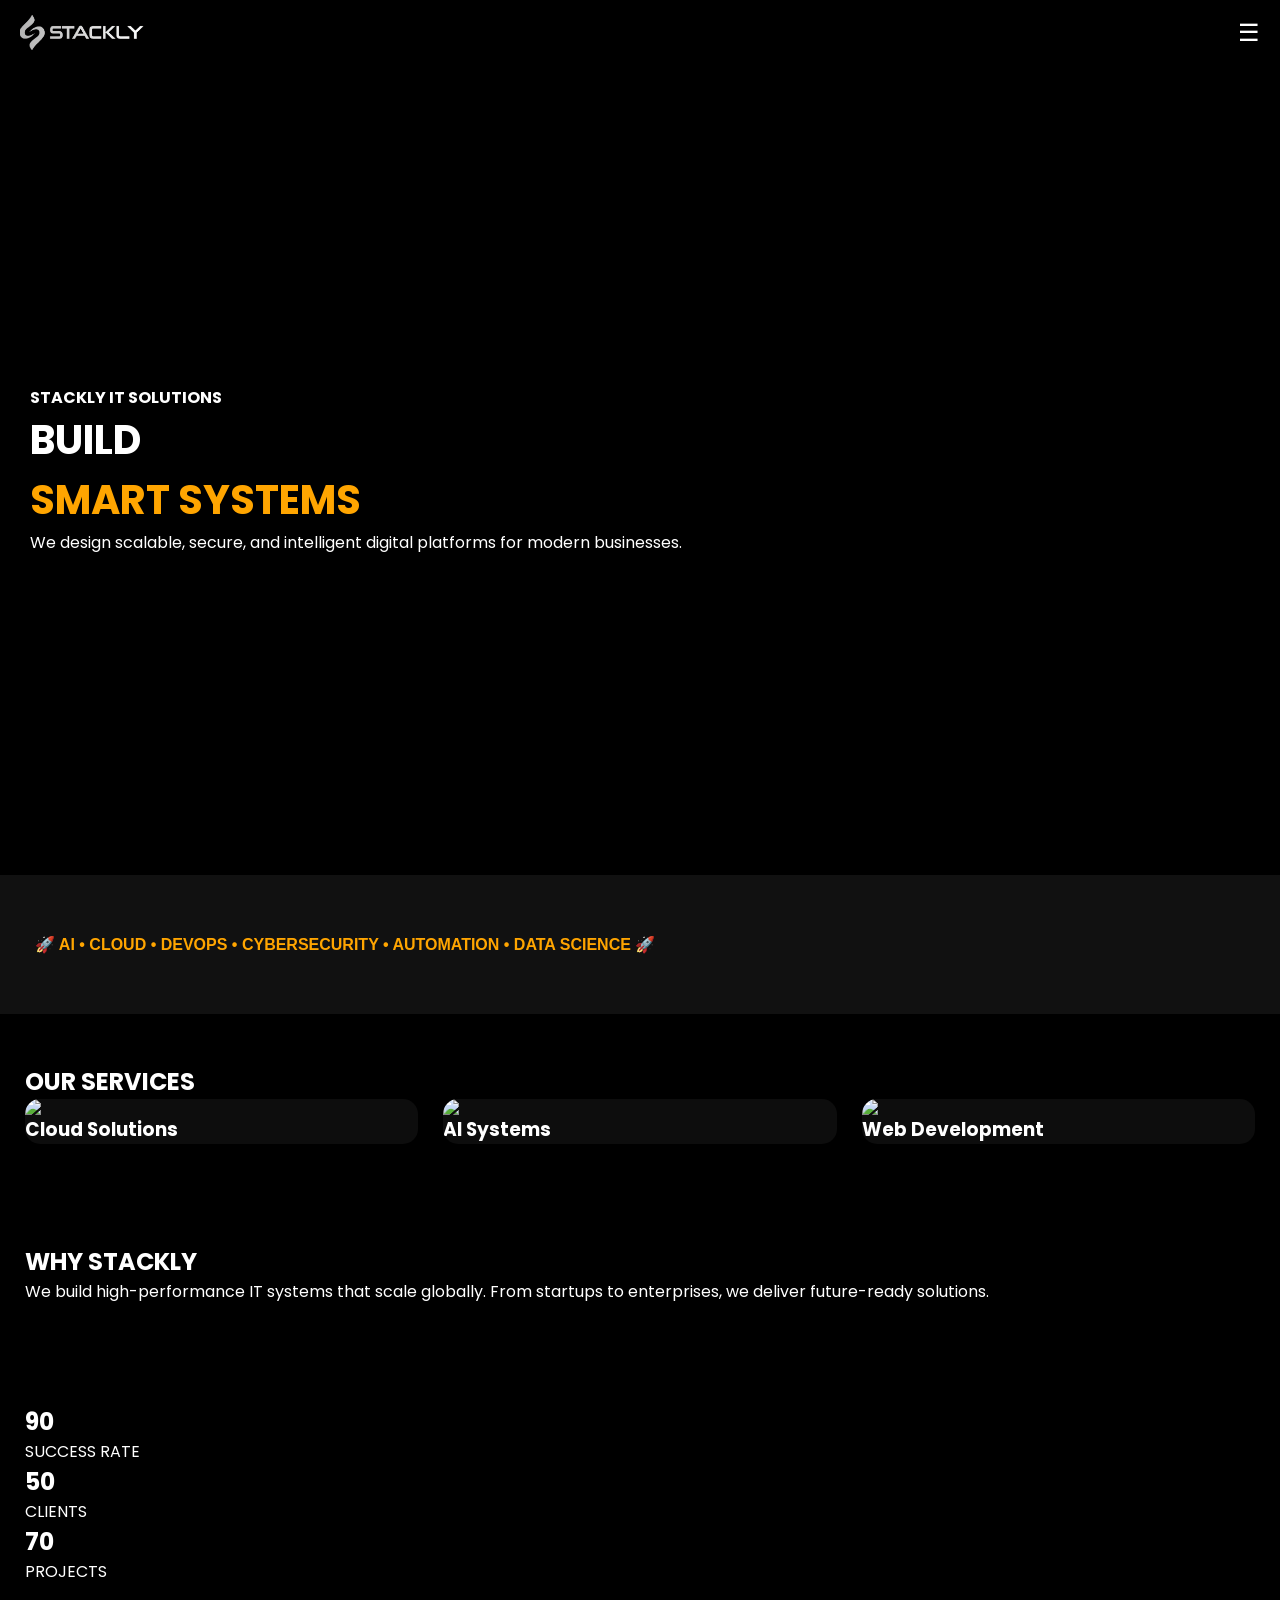
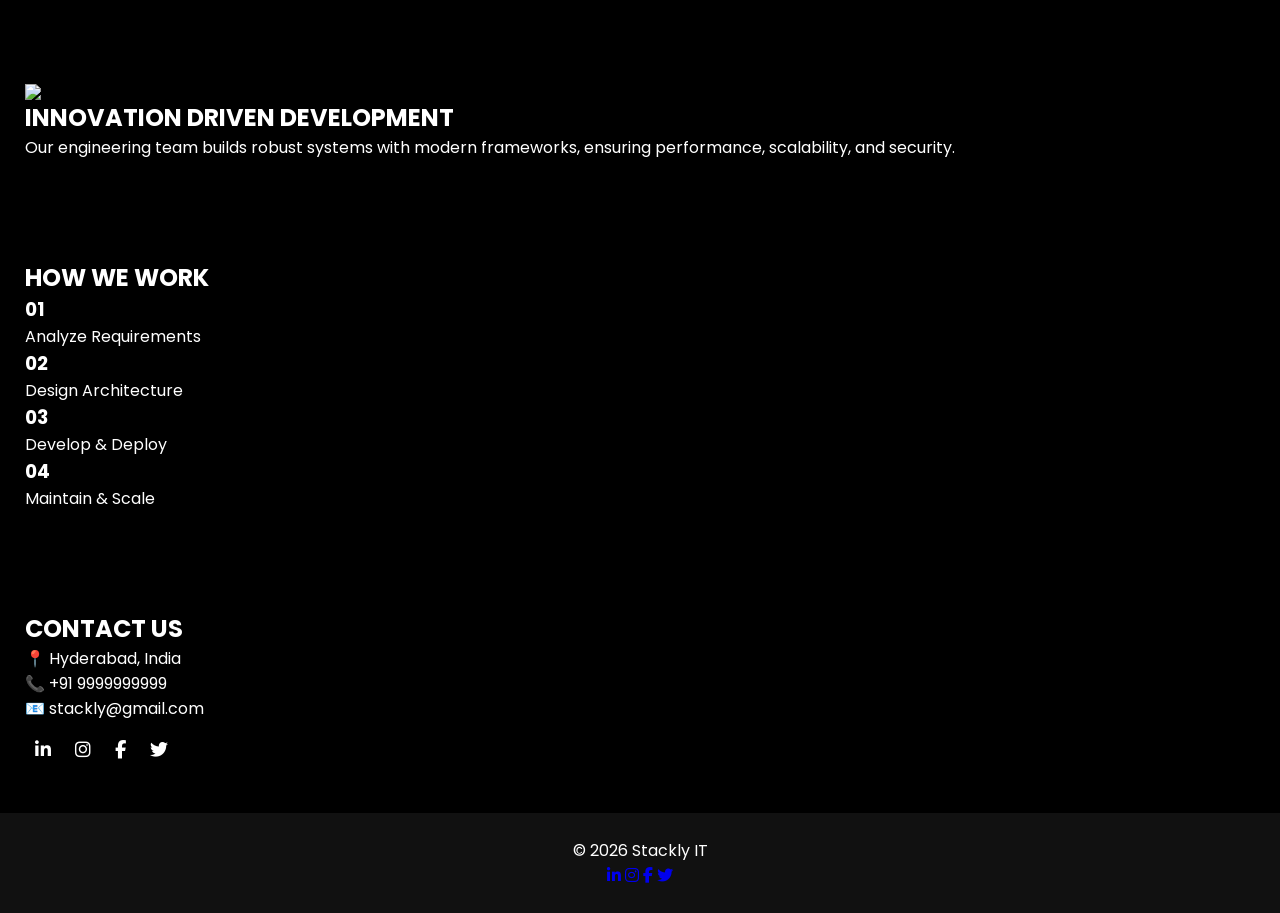
==== commit 86752122: "first commit" ====
--- a/index.html
+++ b/index.html
@@ -40,6 +40,8 @@
     <a href="blog.html">Blog</a>
     <a href="contact.html">Contact</a>
     <a href="dashboard.html">Dashboard</a>
+     <a href="login.html">Login</a>
+    <a href="signup.html">Signup</a>
 
     <a href="signup.html"><button class="signup">Sign Up</button></a>
     <a href="login.html"><button class="login">Login</button></a>
@@ -196,6 +198,14 @@
 
 <footer class="footer">
   <p>© 2026 Stackly IT</p>
+ <a href="#"><i class="fab fa-linkedin-in"></i></a>
+    <a href="#"><i class="fab fa-instagram"></i></a>
+    <a href="#"><i class="fab fa-facebook-f"></i></a>
+    <a href="#"><i class="fab fa-twitter"></i></a>
+
+  </div>
+
+
 </footer>
 
 <script src="script.js"></script>
--- a/style.css
+++ b/style.css
@@ -1,996 +1,325 @@
-/* RESET */
-* {
-  margin: 0;
-  padding: 0;
-  box-sizing: border-box;
-}
-
-/* BODY */
-body {
-  font-family: 'Poppins', sans-serif;
-  background: #000;
-  color: white;
-  overflow-x: hidden;
-}
-
-/* HEADER */
-.header {
-  position: fixed;
-  width: 100%;
-  display: flex;
-  justify-content: space-between;
-  padding: 20px 30px;
-  z-index: 1000;
-  transition: 0.3s;
-}
-
-.logo {
-  font-weight: bold;
-  font-size: 20px;
-  text-align: center;
-}
-
-.menu-icon {
-  font-size: 22px;
-  cursor: pointer;
-}
-
-/* HERO */
-.hero {
-  height: 100vh;
-  position: relative;
-  background-size: cover;
-  background-position: center;
-}
-
-.overlay {
-  position: absolute;
-  width: 100%;
-  height: 100%;
-  background: rgba(0,0,0,0.7);
-}
-
-.hero-content {
-  position: absolute;
-  top: 40%;
-  left: 10%;
-  animation: fadeUp 1s ease;
-}
-
-.hero h4 {
-  color: #aaa;
-  margin-bottom: 10px;
-}
-
-.hero h1 {
-  font-size: 42px;
-  line-height: 1.2;
-}
-
-.hero h1 span {
-  color: orange;
-}
-
-.hero p {
-  margin-top: 15px;
-  color: #ccc;
-}
-
-/* SECTION */
-.section {
-  padding: 100px 30px;
-}
-
-.section h2 {
-  font-size: 26px;
-  margin-bottom: 10px;
-  position: relative;
-}
-
-.section h2::after {
-  content: "";
-  width: 60px;
-  height: 3px;
-  background: orange;
-  display: block;
-  margin-top: 5px;
-}
-
-.section p {
-  color: #aaa;
-  margin-top: 10px;
-}
-
-/* LIST */
-.list p {
-  margin: 12px 0;
-}
-
-/* CARDS */
-.cards {
-  margin-top: 20px;
-}
-
-.card {
-  margin-bottom: 20px;
-  border-radius: 10px;
-  overflow: hidden;
-  background: #111;
-}
-
-.card img {
-  width: 100%;
-  transition: 0.5s;
-}
-
-.card:hover img {
-  transform: scale(1.1);
-}
-
-.card h3 {
-  padding: 10px;
-}
-
-/* FEATURE */
-.feature {
-  padding: 100px 30px;
-}
-
-.feature ul {
-  margin-top: 15px;
-}
-
-.feature li {
-  margin: 10px 0;
-}
-
-/* INPUT */
-input {
-  width: 100%;
-  padding: 15px;
-  margin-top: 15px;
-  background: #111;
-  border: none;
-  color: white;
-}
-
-/* BUTTON */
-button {
-  padding: 12px 20px;
-  background: #ccc;
-  border: none;
-  margin-top: 10px;
-  cursor: pointer;
-  transition: 0.3s;
-}
-
-button:hover {
-  background: orange;
-  color: black;
-}
-
-/* SOCIAL */
-.socials {
-  margin-top: 20px;
-}
-
-.socials span {
-  margin-right: 10px;
-  padding: 10px;
-  background: #111;
-  border-radius: 50%;
-  transition: 0.3s;
-}
-
-.socials span:hover {
-  background: orange;
-}
-
-/* FOOTER */
-.footer {
-  text-align: center;
-  padding: 20px;
-  background: #111;
-}
-
-/* LOGIN PAGE */
-.login-section {
-  height: 100vh;
-  display: flex;
-  justify-content: center;
-  align-items: center;
-}
-
-.login-box {
-  width: 300px;
-  background: #111;
-  padding: 30px;
-  border-radius: 15px;
-  text-align: center;
-}
-
-.login-box input {
-  margin-bottom: 15px;
-}
-
-/* DASHBOARD */
-
-.sidebar {
-  width: 200px;
-  background: #111;
-  padding: 20px;
-  height: 100vh;
-}
-
-.sidebar li {
-  margin: 15px 0;
-}
-
-.main {
-  flex: 1;
-  padding: 20px;
-}
-
-.stats {
-  display: flex;
-  gap: 20px;
-  margin-top: 20px;
-}
-
-.stats .card {
-  flex: 1;
-  padding: 20px;
-  text-align: center;
-}
-
-/* ANIMATIONS */
-.reveal {
-  opacity: 0;
-  transform: translateY(50px);
-  transition: 1s;
-}
-
-.reveal.active {
-  opacity: 1;
-  transform: translateY(0);
-}
-
-@keyframes fadeUp {
-  from {
-    opacity: 0;
-    transform: translateY(40px);
-  }
-  to {
-    opacity: 1;
-    transform: translateY(0);
-  }
-}
-
-/* RIPPLE */
-button {
-  position: relative;
-  overflow: hidden;
-}
-
-.ripple {
-  position: absolute;
-  width: 100px;
-  height: 100px;
-  background: rgba(255,255,255,0.4);
-  border-radius: 50%;
-  transform: scale(0);
-  animation: ripple 0.5s linear;
-}
-
-@keyframes ripple {
-  to {
-    transform: scale(3);
-    opacity: 0;
-  }
-}
-
-/* RESPONSIVE */
-@media (max-width: 768px) {
-  .hero-content {
-    left: 5%;
-  }
-
-  .stats {
-    flex-direction: column;
-  }
-
-  .dashboard {
-    flex-direction: column;
-  }
-
-  .sidebar {
-    width: 100%;
-    height: auto;
-  }
-}
-
-
-
-/* ================= SIGNUP PAGE ================= */
-
-.signup-page {
-  background: url("https://images.unsplash.com/photo-1503376780353-7e6692767b70") no-repeat center/cover;
-  height: 100vh;
-  color: white;
-  overflow: hidden;
-  position: relative;
-}
-
-/* OVERLAY */
-.signup-page::before {
-  content: "";
-  position: absolute;
-  width: 100%;
-  height: 100%;
-  background: rgba(0,0,0,0.75);
-}
-
-/* BACK BUTTON */
-.back-btn {
-  position: absolute;
-  top: 20px;
-  left: 20px;
-  padding: 10px 15px;
-  border-radius: 20px;
-  background: rgba(255,255,255,0.1);
-  color: white;
-  text-decoration: none;
-  backdrop-filter: blur(10px);
-}
-
-/* HEADER TEXT */
-.top-text {
-  position: absolute;
-  top: 80px;
-  width: 100%;
-  text-align: center;
-}
-
-.top-text h1 {
-  font-size: 30px;
-}
-
-.top-text p {
-  color: orange;
-  font-style: italic;
-}
-
-/* CARD */
-.signup-card {
-  position: absolute;
-  bottom: 0;
-  width: 100%;
-  max-width: 420px;
-  left: 50%;
-  transform: translateX(-50%) translateY(100px);
-  background: rgba(20,20,20,0.9);
-  padding: 25px;
-  border-radius: 20px 20px 0 0;
-  backdrop-filter: blur(15px);
-  animation: slideUp 0.6s ease forwards;
-}
-
-@keyframes slideUp {
-  to {
-    transform: translateX(-50%) translateY(0);
-  }
-}
-
-.signup-card h2,
-.signup-card h3 {
-  text-align: center;
-}
-
-.desc {
-  text-align: center;
-  color: #aaa;
-  margin-bottom: 20px;
-}
-
-/* FORM */
-.signup-card label {
-  font-size: 12px;
-  color: #aaa;
-  display: block;
-  margin-top: 15px;
-}
-
-.signup-card input {
-  width: 100%;
-  padding: 12px;
-  margin-top: 5px;
-  border-radius: 10px;
-  border: none;
-  background: #111;
-  color: white;
-}
-
-/* BUTTON */
-.register {
-  width: 100%;
-  padding: 14px;
-  margin-top: 20px;
-  background: orange;
-  border: none;
-  border-radius: 10px;
-  font-weight: bold;
-}
-
-/* LOGIN TEXT */
-.login-text {
-  text-align: center;
-  margin-top: 15px;
-  color: #aaa;
-}
-
-.login-text a {
-  color: orange;
+/* ================= RESET ================= */
+*{
+  margin:0;
+  padding:0;
+  box-sizing:border-box;
+  font-family:'Poppins',sans-serif;
+}
+
+body{
+  background:#000;
+  color:#fff;
+  overflow-x:hidden;
+}
+
+img{
+  max-width:100%;
+  height:auto;
+  display:block;
+}
+
+/* ================= LOADER ================= */
+#loader{
+  position:fixed;
+  width:100%;
+  height:100%;
+  background:#000;
+  display:flex;
+  justify-content:center;
+  align-items:center;
+  flex-direction:column;
+  z-index:9999;
+  transition:0.6s ease;
+}
+
+#loader.hide{
+  opacity:0;
+  visibility:hidden;
+}
+
+.loader-logo{
+  width:130px;
+  margin-bottom:15px;
+  animation:pulse 1.5s infinite;
+}
+
+@keyframes pulse{
+  50%{opacity:0.5;}
+}
+
+/* ================= HEADER ================= */
+.header{
+  display:flex;
+  justify-content:space-between;
+  align-items:center;
+  padding:15px 20px;
+  background:rgba(0,0,0,0.6);
+  backdrop-filter:blur(10px);
+  position:sticky;
+  top:0;
+  z-index:1000;
+}
+
+.logo img{
+  height:35px;
+}
+
+.menu-icon{
+  font-size:24px;
+  cursor:pointer;
+}
+
+/* ================= MENU ================= */
+.menu{
+  position:fixed;
+  top:0;
+  right:-100%;
+  width:80%;
+  height:100%;
+  background:rgba(15,15,15,0.95);
+  backdrop-filter:blur(10px);
+  transition:0.4s;
+  z-index:999;
+}
+
+.menu.active{
+  right:0;
+}
+
+.menu-box{
+  padding:25px;
+}
+
+.menu-box a{
+  display:block;
+  padding:15px;
+  margin:10px 0;
+  background:#111;
+  border-radius:10px;
+  text-decoration:none;
+  color:#fff;
+  transition:0.3s;
+}
+
+.menu-box a:hover{
+  background:linear-gradient(45deg,orange,#ff6a00);
+}
+
+/* ================= HERO ================= */
+.hero{
+  height:90vh;
+  background:url("https://images.unsplash.com/photo-1518770660439-4636190af475") center/cover no-repeat;
+  display:flex;
+  align-items:center;
+  padding:30px;
+}
+
+.hero h1{
+  font-size:40px;
+}
+
+.hero span{
+  color:orange;
+}
+
+/* ================= MOVING TEXT ================= */
+.moving-text-section{
+  overflow:hidden;
+  white-space:nowrap;
+  background:#111;
+}
+
+.moving-text{
+  display:inline-block;
+  padding:10px;
+  animation:moveText 18s linear infinite;
+  color:orange;
+  font-weight:600;
+}
+
+@keyframes moveText{
+  from{transform:translateX(100%);}
+  to{transform:translateX(-100%);}
+}
+
+/* ================= SECTION ================= */
+section{
+  padding:50px 25px;
+}
+
+/* ================= CARDS ================= */
+.cards{
+  display:grid;
+  grid-template-columns:repeat(auto-fit,minmax(260px,1fr));
+  gap:25px;
+}
+
+.card{
+  background:rgba(255,255,255,0.05);
+  backdrop-filter:blur(10px);
+  border-radius:15px;
+  overflow:hidden;
+  transition:0.4s;
+}
+
+.card img{
+  transition:0.5s;
+}
+
+.card:hover{
+  transform:translateY(-8px);
+  box-shadow:0 0 20px rgba(255,165,0,0.3);
+}
+
+.card:hover img{
+  transform:scale(1.1);
+}
+
+/* ================= PROJECT ================= */
+.projects-grid{
+  display:grid;
+  grid-template-columns:repeat(auto-fit,minmax(260px,1fr));
+  gap:20px;
+}
+
+.project-card{
+  position:relative;
+  overflow:hidden;
+  border-radius:12px;
+}
+
+.project-card img{
+  transition:0.4s;
+}
+
+.project-card:hover img{
+  transform:scale(1.1);
+}
+
+.overlay-box{
+  position:absolute;
+  bottom:0;
+  width:100%;
+  background:linear-gradient(transparent,black);
+  padding:15px;
+  opacity:0;
+  transition:0.4s;
+}
+
+.project-card:hover .overlay-box{
+  opacity:1;
+}
+
+/* ================= BUTTON ================= */
+button{
+  padding:12px 20px;
+  border:none;
+  border-radius:10px;
+  background:linear-gradient(45deg,orange,#ff6a00);
+  cursor:pointer;
+  color:#000;
+}
+
+/* ================= FORMS ================= */
+input, textarea, select{
+  padding:12px;
+  border:none;
+  background:#111;
+  color:#fff;
+  border-radius:10px;
+}
+
+/* ================= FOOTER ================= */
+.footer{
+  text-align:center;
+  padding:25px;
+  background:#111;
+}
+
+/* ================= SCROLL ANIMATION ================= */
+.reveal{
+  opacity:0;
+  transform:translateY(50px);
+  transition:1s;
+}
+
+.reveal.active{
+  opacity:1;
+  transform:translateY(0);
+}
+
+/* ================= MOBILE ================= */
+@media (max-width:768px){
+
+  body{
+    font-size:14px;
+  }
+
+  .header{
+    padding:12px 15px;
+  }
+
+  .menu{
+    width:100%;
+  }
+
+  .hero{
+    height:70vh;
+  }
+
+  .hero h1{
+    font-size:26px;
+  }
+
+  .cards{
+    grid-template-columns:1fr;
+  }
+
+  .projects-grid{
+    grid-template-columns:1fr;
+  }
+
+  section{
+    padding:30px 15px;
+  }
+
+  h1{font-size:24px;}
+  h2{font-size:20px;}
+}
+
+
+
+/* LOGIN / SIGNUP CENTER FIX */
+.cards{
+  align-items:center;
+}
+
+/* FORM ALIGN */
+form{
+  display:flex;
+  flex-direction:column;
 }
 
 
 /* SOCIAL ICONS */
-.socials {
-  margin-top: 20px;
-}
-
-.socials a {
-  display: inline-block;
-  margin-right: 10px;
-  padding: 12px;
-  background: #111;
-  border-radius: 50%;
-  color: white;
-  transition: 0.3s;
-  font-size: 14px;
-}
-
-.socials a:hover {
-  background: orange;
-  color: black;
-  transform: scale(1.1);
-}
-
-
-/* ================= LOGIN PAGE ================= */
-
-.login-page {
-  background: url("https://images.unsplash.com/photo-1503376780353-7e6692767b70") no-repeat center/cover;
-  height: 100vh;
-  color: white;
-  position: relative;
-}
-
-/* OVERLAY */
-.login-page::before {
-  content: "";
-  position: absolute;
-  width: 100%;
-  height: 100%;
-  background: rgba(0,0,0,0.75);
-}
-
-/* TOP TEXT */
-.top-text {
-  position: absolute;
-  top: 80px;
-  width: 100%;
-  text-align: center;
-}
-
-.top-text h1 {
-  font-size: 30px;
-}
-
-.top-text p {
-  color: orange;
-  font-style: italic;
-}
-
-/* CARD */
-.login-card {
-  position: absolute;
-  bottom: 0;
-  width: 100%;
-  max-width: 420px;
-  left: 50%;
-  transform: translateX(-50%) translateY(100px);
-  background: rgba(20,20,20,0.9);
-  padding: 25px;
-  border-radius: 20px 20px 0 0;
-  backdrop-filter: blur(15px);
-  animation: slideUp 0.6s ease forwards;
-}
-
-/* TEXT */
-.login-card h2,
-.login-card h3 {
-  text-align: center;
-}
-
-.desc {
-  text-align: center;
-  color: #aaa;
-  margin-bottom: 20px;
-}
-
-/* INPUT BOX */
-.input-box {
-  display: flex;
-  align-items: center;
-  background: #111;
-  border-radius: 10px;
-  padding: 10px;
-  margin-top: 8px;
-}
-
-.input-box i {
-  margin-right: 10px;
-  color: #aaa;
-}
-
-.input-box input {
-  border: none;
-  background: transparent;
-  color: white;
-  width: 100%;
-  outline: none;
-}
-
-/* LABEL ROW */
-.label-row {
-  display: flex;
-  justify-content: space-between;
-  margin-top: 15px;
-}
-
-.forgot {
-  font-size: 12px;
-  color: #aaa;
-}
-
-/* BUTTON */
-.login-btn {
-  width: 100%;
-  padding: 14px;
-  margin-top: 20px;
-  background: orange;
-  border: none;
-  border-radius: 10px;
-  font-weight: bold;
-}
-
-/* SIGNUP TEXT */
-.signup-text {
-  text-align: center;
-  margin-top: 15px;
-  color: #aaa;
-}
-
-.signup-text a {
-  color: orange;
-}
-
-.logo img {
-  height: 32px;
-  width: auto;
-  object-fit: contain;
-  text-align: center;
-  
-}
-
-
-/* DASHBOARD */
-
-.dashboard-header {
-  display: flex;
-  justify-content: space-between;
-  padding: 15px;
-}
-
-.header-buttons button {
-  margin-left: 10px;
-  padding: 10px 15px;
-  border-radius: 20px;
-  border: none;
-}
-
-.mode-btn {
-  background: #111;
-  color: white;
-}
-
-.exit-btn {
-  background: transparent;
-  border: 1px solid red;
-  color: red;
-}
-
-/* TITLE */
-.dashboard-title {
-  padding: 20px;
-}
-
-.dashboard-title h1 {
-  font-size: 30px;
-}
-
-/* CARDS */
-.stats {
-  display: flex;
-  gap: 10px;
-  padding: 20px;
-}
-
-.card {
-  flex: 1;
-  background: #111;
-  padding: 20px;
-  border-radius: 15px;
-}
-
-.green { color: #00ffae; }
-.yellow { color: orange; }
-
-/* CHART */
-.chart-section {
-  padding: 20px;
-}
-
-/* PROGRESS */
-.progress-section {
-  padding: 20px;
-}
-
-.progress-box {
-  margin-bottom: 15px;
-}
-
-.bar {
-  height: 8px;
-  background: #222;
-  border-radius: 10px;
-}
-
-.fill {
-  height: 8px;
-  border-radius: 10px;
-}
-
-.blue { background: #4cc9f0; }
-.orange { background: orange; }
-.purple { background: #9d4edd; }
-
-/* STATUS */
-.status-section {
-  padding: 20px;
-}
-
-.status-item {
-  background: #111;
-  padding: 15px;
-  margin: 10px 0;
-  border-radius: 10px;
-}
-
-.green-dot::before {
-  content: "● ";
-  color: #00ffae;
-}
-
-.yellow-dot::before {
-  content: "● ";
-  color: orange;
-}
-
-
-/* ================= LOADER ================= */
-
-#loader {
-  position: fixed;
-  top: 0;
-  left: 0;
-  width: 100%;
-  height: 100%;
-  background: #000;
-  display: flex;
-  flex-direction: column;
-  justify-content: center;
-  align-items: center;
-  z-index: 9999;
-
-  transition: opacity 0.6s ease, visibility 0.6s;
-}
-
-/* HIDE LOADER */
-#loader.hide {
-  opacity: 0;
-  visibility: hidden;
-}
-
-/* LOGO */
-.loader-logo {
-  width: 160px;
-  height: auto;
-  margin-bottom: 25px;
-  object-fit: contain;
-}
-
-/* TEXT */
-.typing-text {
-  font-size: 14px;
-  letter-spacing: 4px;
-  color: #ff7a00; /* premium orange */
-  text-transform: uppercase;
-}
-
-/* CURSOR */
-.cursor {
-  display: inline-block;
-  margin-left: 5px;
-  animation: blink 1s infinite;
-}
-
-/* BLINK EFFECT */
-@keyframes blink {
-  0% { opacity: 1; }
-  50% { opacity: 0; }
-  100% { opacity: 1; }
-}
-
-
-
-
-/* STATS */
-.stats-section {
-  display: flex;
-  justify-content: space-around;
-  padding: 40px 20px;
-  text-align: center;
-}
-
-.stat-box {
-  background: #111;
-  padding: 20px;
-  border-radius: 15px;
-  width: 30%;
-}
-
-.stat-box h1 {
-  font-size: 30px;
-  color: orange;
-}
-
-/* HOVER IMAGE */
-.hover-zoom img {
-  transition: 0.4s;
-}
-
-.hover-zoom:hover img {
-  transform: scale(1.1);
-}
-
-/* FADE TEXT */
-.fade-text {
-  opacity: 0;
-  transform: translateY(20px);
-  animation: fadeUp 1s forwards;
-}
-
-@keyframes fadeUp {
-  to {
-    opacity: 1;
-    transform: translateY(0);
-  }
-}
-
-/* LIST ANIMATION */
-.animated-list li {
-  opacity: 0;
-  transform: translateX(-20px);
-  animation: slideIn 0.5s forwards;
-}
-
-.animated-list li:nth-child(1) { animation-delay: 0.2s; }
-.animated-list li:nth-child(2) { animation-delay: 0.4s; }
-.animated-list li:nth-child(3) { animation-delay: 0.6s; }
-.animated-list li:nth-child(4) { animation-delay: 0.8s; }
-
-@keyframes slideIn {
-  to {
-    opacity: 1;
-    transform: translateX(0);
-  }
-}
-
-
-/* MOVING TEXT */
-.moving-text-section {
-  overflow: hidden;
-  white-space: nowrap;
-  background: #111;
-  padding: 10px;
-}
-
-.moving-text {
-  display: inline-block;
-  animation: moveText 15s linear infinite;
-  color: orange;
-}
-
-@keyframes moveText {
-  from { transform: translateX(100%); }
-  to { transform: translateX(-100%); }
-}
-
-/* PROJECT GRID */
-.projects-grid {
-  display: flex;
-  gap: 20px;
-}
-
-.project-card {
-  position: relative;
-  overflow: hidden;
-  border-radius: 10px;
-}
-
-.project-card img {
-  width: 100%;
-  transition: 0.4s;
-}
-
-.project-card:hover img {
-  transform: scale(1.1);
-}
-
-/* OVERLAY */
-.overlay-box {
-  position: absolute;
-  bottom: 0;
-  background: rgba(0,0,0,0.7);
-  width: 100%;
-  padding: 10px;
-  opacity: 0;
-  transition: 0.4s;
-}
-
-.project-card:hover .overlay-box {
-  opacity: 1;
-}
-
-/* IMPACT */
-.impact {
-  display: flex;
-  justify-content: space-around;
-}
-
-.impact-box {
-  text-align: center;
-}
-
-.impact-box h1 {
-  color: orange;
-}
-
-/* FEATURE */
-.feature-image {
-  display: flex;
-  gap: 20px;
-  padding: 40px;
-}
-
-.feature-image img {
-  width: 50%;
-}
-
-.feature-text {
-  width: 50%;
-}
-
-
-
-
-/* HERO */
-.contact-hero-new {
-  height: 80vh;
-  background: url("https://images.unsplash.com/photo-1498050108023-c5249f4df085") center/cover;
-  position: relative;
-  display: flex;
-  align-items: center;
-  justify-content: center;
-}
-
-.contact-overlay {
-  position: absolute;
-  width: 100%;
-  height: 100%;
-  background: rgba(0,0,0,0.7);
-}
-
-.contact-hero-content {
-  position: relative;
-  text-align: center;
-}
-
-.contact-hero-content span {
-  color: orange;
-}
-
-/* QUICK CARDS */
-.quick-contact {
-  display: flex;
-  justify-content: space-around;
-  padding: 40px;
-}
-
-.contact-card {
-  background: #111;
-  padding: 25px;
-  border-radius: 15px;
-  text-align: center;
-  transition: 0.4s;
-}
-
-.contact-card:hover {
-  transform: translateY(-10px);
-}
-
-/* MAIN */
-.contact-main {
-  display: flex;
-  gap: 40px;
-  padding: 40px;
-}
-
-.contact-info {
-  width: 50%;
-}
-
-.contact-form-box {
-  width: 50%;
-  background: #111;
-  padding: 20px;
-  border-radius: 15px;
-}
-
-/* FORM */
-.contact-form-new {
-  display: flex;
-  flex-direction: column;
-  gap: 15px;
-}
-
-.contact-form-new input,
-.contact-form-new textarea,
-.contact-form-new select {
-  padding: 12px;
-  background: #000;
-  color: white;
-  border: none;
-}
-
-.contact-form-new button {
-  background: orange;
-  padding: 12px;
-  border: none;
-}
-
-/* PROCESS */
-.process-grid {
-  display: flex;
-  justify-content: space-around;
-  padding: 40px;
-}
-
-.process-box {
-  text-align: center;
-}
-
-.process-box h3 {
-  color: orange;
+.socials{
+  margin-top:15px;
+}
+
+.socials a{
+  display:inline-block;
+  margin:0 10px;
+  font-size:18px;
+  color:white;
+  transition:0.3s;
+}
+
+.socials a:hover{
+  color:orange;
+  transform:translateY(-5px);
+}
+
+.socials a:hover{
+  color:orange;
+  text-shadow:0 0 10px orange;
 }
